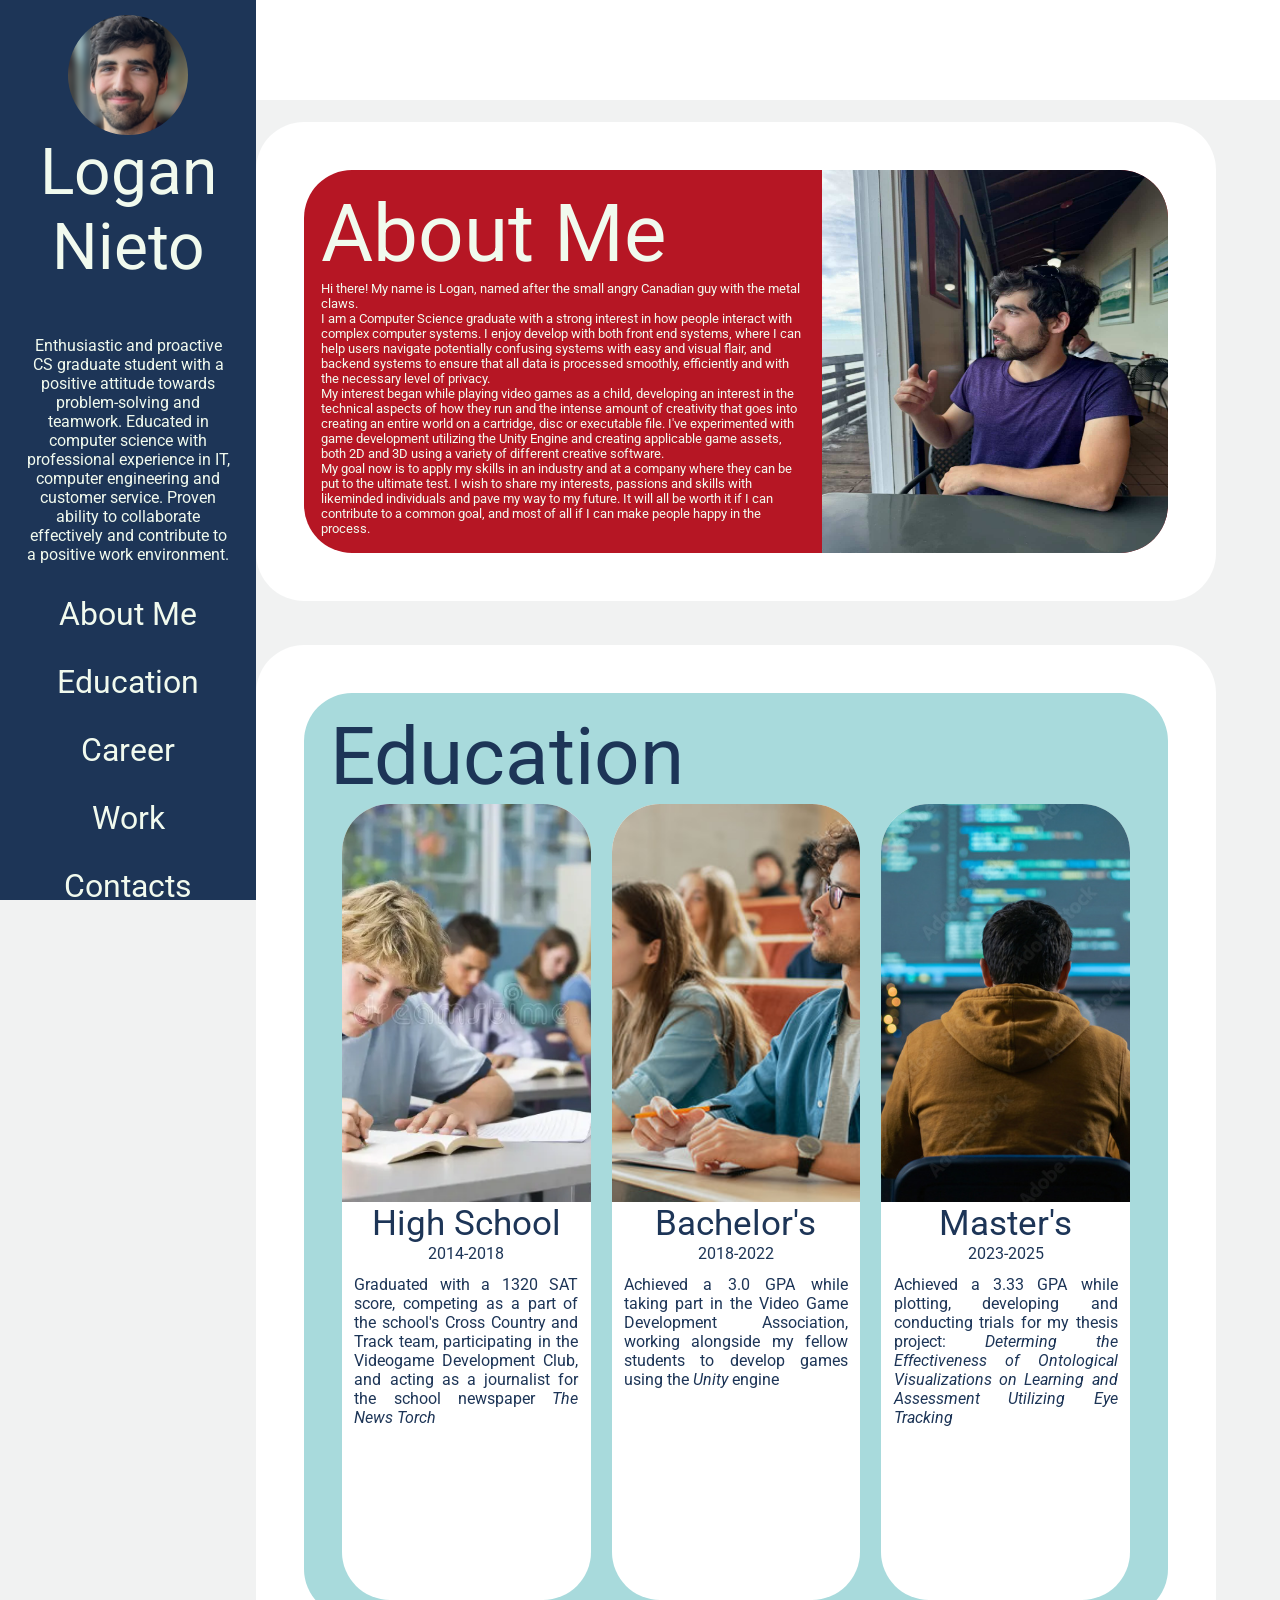
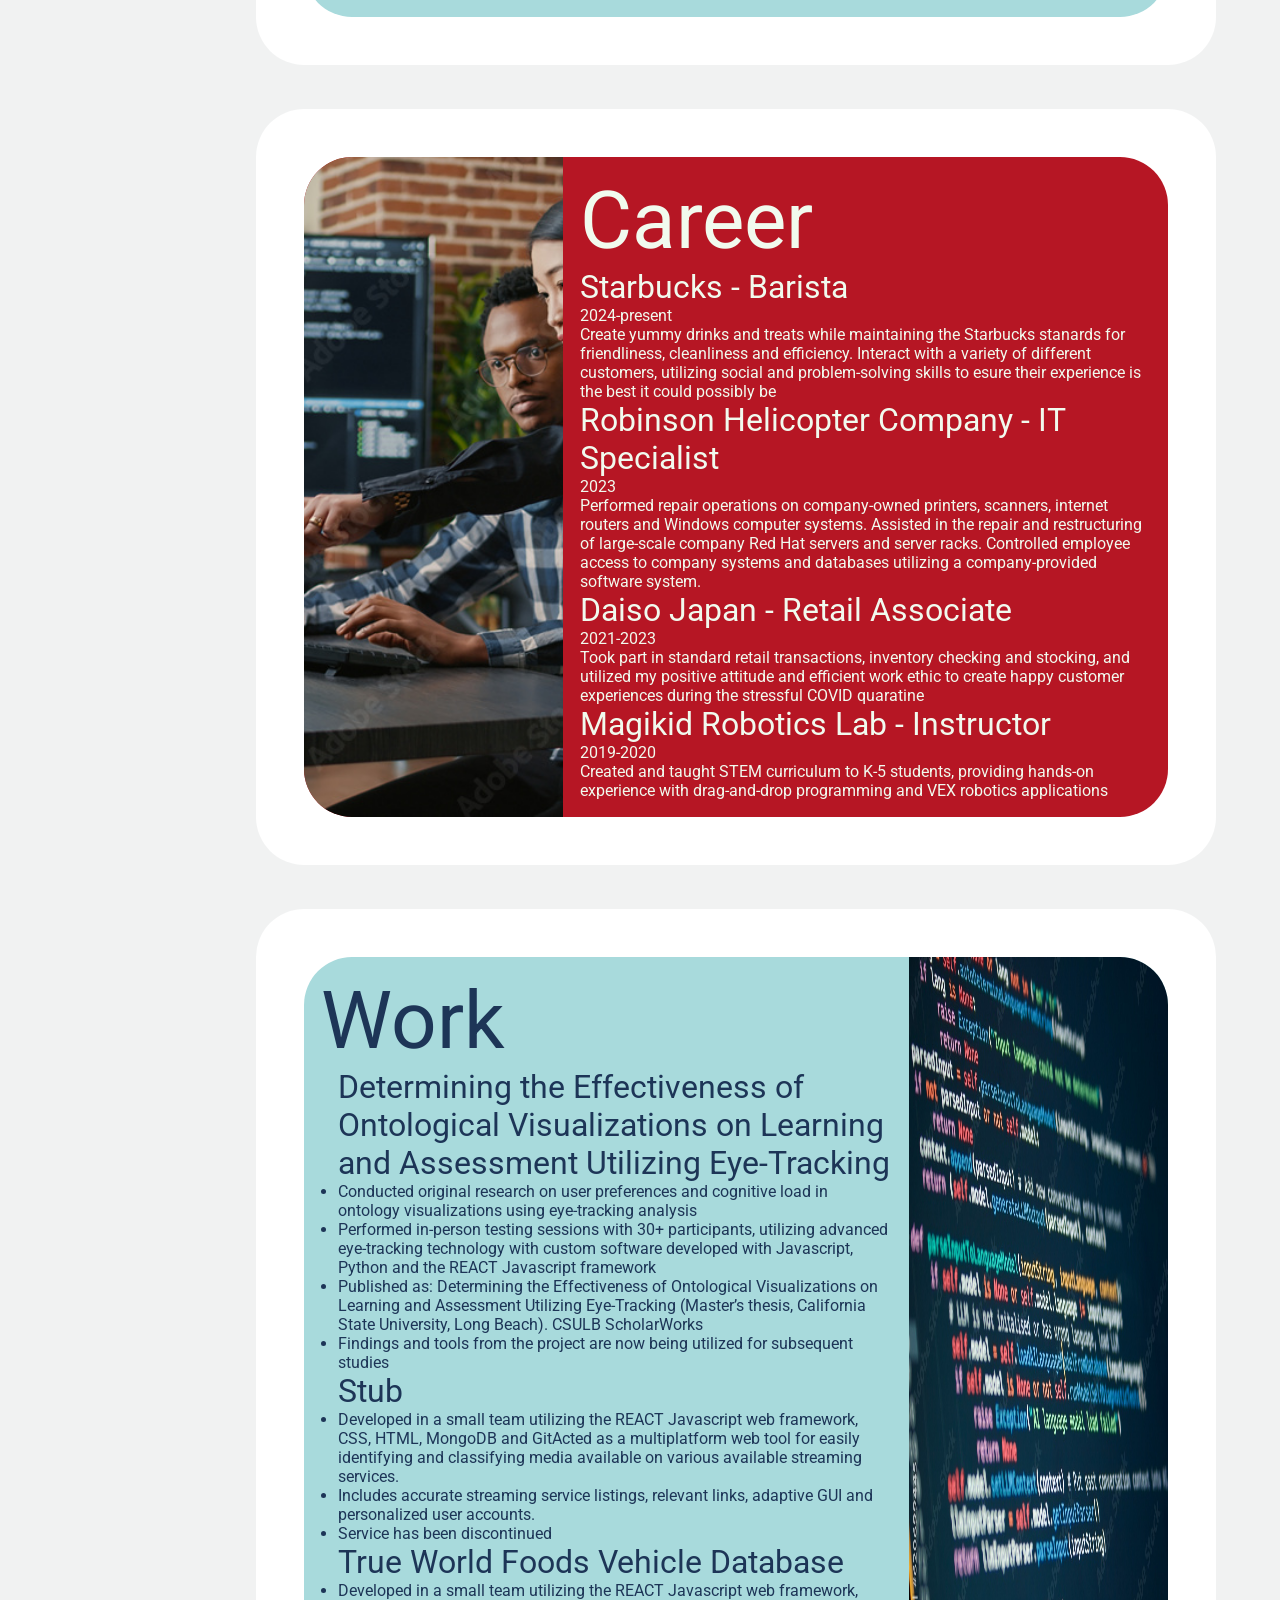
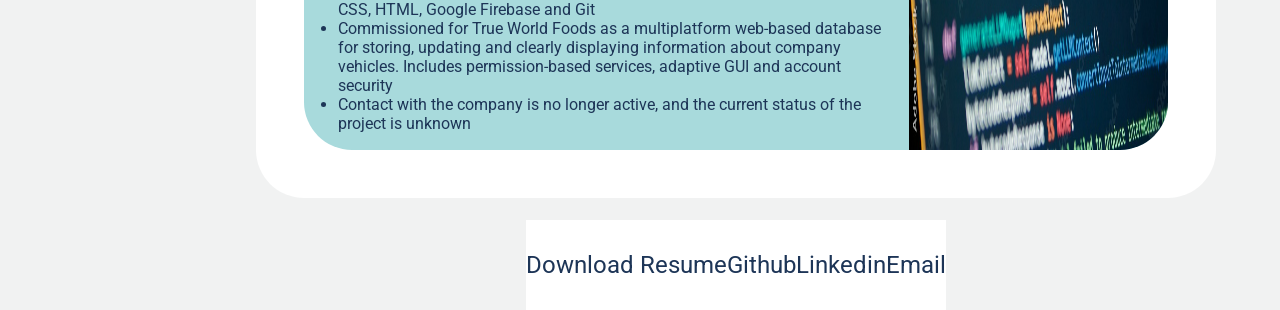
==== index.html @ d5e82a88 "Text Resizing" ====
<head>
    <!--Importing the font-->
    <link rel="preconnect" href="https://fonts.googleapis.com">
    <link rel="preconnect" href="https://fonts.gstatic.com" crossorigin>
    <link href="https://fonts.googleapis.com/css2?family=DynaPuff:wght@400..700&display=swap" rel="stylesheet">
    <link href="https://fonts.googleapis.com/css2?family=Roboto:ital,wght@0,760;1,760&display=swap" rel="stylesheet">
    <link href="https://fonts.googleapis.com/css2?family=Patrick+Hand&display=swap" rel="stylesheet">

    <link rel="stylesheet" href="styling2.css">
</head>



<!--The main body of the project: the entire website space-->
<body class="main_body display_flex_row">

    <!--The navigation bar-->
    <div class="navbar_body">
        <div class="navbar_section_title">
            <img class="navbar_img" src="./media/Headshot2.png">
            <div class="navbar_title">Logan Nieto</div>
        </div>
        <div class="navbar_section_desc">
            <div class="navbar-text-body">Enthusiastic and proactive CS graduate student with a positive attitude towards problem-solving and teamwork. Educated in computer science with professional experience in IT, computer engineering and customer service. Proven ability to collaborate effectively and contribute to a positive work environment. </div>
        </div>
        <div class="navbar_section_navigation" style="gap:10%;">
            <a class="navbar-text-body-button" href="#aboutme">About Me</a>
            <a class="navbar-text-body-button" href="#education">Education</a>
            <a class="navbar-text-body-button" href="#career">Career</a>
            <a class="navbar-text-body-button" href="#work">Work</a>
            <a class="navbar-text-body-button" href="#contacts">Contacts</a>
        </div>
    </div>

    <!--The content block-->
    <div class="content_body">

        <div class="top-bar_body"></div>

        <!--The about me section of the content block-->
        <section id="aboutme" class="about-me_body section-body section display_flex_row" style="--section-height:45;">
            <div class="display_flex_row section_interior" style="border-radius:3rem; overflow:hidden;width:100%;">
                <!--The about me section of the content block-->
                <div class="about-me_text display_flex_column">
                    <!--About me title-->
                    <div class="about-me_text-title section-title">About Me</div>

                    <!--About me text body-->
                    <div class="about-me_text-block section-body-text">Hi there! My name is Logan, named after the small angry Canadian guy with the metal claws.</div>
                    <div class="about-me_text-block section-body-text">I am a Computer Science graduate with a strong interest in how people interact with complex computer systems. I enjoy develop with both front end systems, where I can help users navigate potentially confusing systems with easy and visual flair, and backend systems to ensure that all data is processed smoothly, efficiently and with the necessary level of privacy.</div>
                    <div class="about-me_text-block section-body-text">My interest began while playing video games as a child, developing an interest in the technical aspects of how they run and the intense amount of creativity that goes into creating an entire world on a cartridge, disc or executable file. I've experimented with game development utilizing the Unity Engine and creating applicable game assets, both 2D and 3D using a variety of different creative software.</div>
                    <div class="about-me_text-block section-body-text">My goal now is to apply my skills in an industry and at a company where they can be put to the ultimate test. I wish to share my interests, passions and skills with likeminded individuals and pave my way to my future. It will all be worth it if I can contribute to a common goal, and most of all if I can make people happy in the process.</div>
                    
                    
                </div>
                <!--About me image-->
                <img src="./media/aboutme.jpg" class="about-me_img">
            </div>
        </section>

        <!--The education section of the content block-->
        <section id="education" class="education_body section-body section display_flex_column" style="--section-height:50;">
            <!--Education title-->
            <div class="display_flex_column section_interior2" style="border-radius:3rem;overflow:hidden;flex:1 0 auto;padding:2%;">
                <div class="education_title section-title2">Education</div>
                <div class="education_text display_flex_row">
                    <!--Education text block-->
                    <div class="education_text-block display_flex_column section-body-text2">
                        <img src="./media/highschool.webp" class="education_text-block-img">
                        <div class="education_text-block-title section-body-text2">High School</div>
                        <div class="education_text-block-subtitle section-body-text2">2014-2018</div>
                        <div class="education_text-block-text section-body-text2">Graduated with a 1320 SAT score, competing as a part of the school's Cross Country and Track team, participating in the Videogame Development Club, and acting as a journalist for the school newspaper <i>The News Torch</i></i></div>
                    </div>

                    <!--Education text block-->
                    <div class="education_text-block display_flex_column section-body-text2">
                        <img src="./media/college.jpg" class="education_text-block-img">
                        <div class="education_text-block-title">Bachelor's</div>
                        <div class="education_text-block-subtitle">2018-2022</div>
                        <div class="education_text-block-text">Achieved a 3.0 GPA while taking part in the Video Game Development Association, working alongside my fellow students to develop games using the <i>Unity</i> engine</div>
                    </div>

                    <!--Education text block-->
                    <div class="education_text-block display_flex_column section-body-text2">
                        <img src="./media/masters.jpg" class="education_text-block-img">
                        <div style="text-align:center;">
                            <div class="education_text-block-title">Master's</div>
                            <div class="education_text-block-subtitle">2023-2025</div>
                        </div>
                        <div class="education_text-block-text">Achieved a 3.33 GPA while plotting, developing and conducting trials for my thesis project: <i>Determing the Effectiveness of Ontological Visualizations on Learning and Assessment Utilizing Eye Tracking</i></div>
                    </div>
                </div>
            </div>
        </section>

        <!--The career section of the content block-->
        <section id="career" class="career_body section section-body display_flex_row" style="--section-height:60;">
            <div class="display_flex_row  section_interior" style="width:100%;border-radius:3rem;overflow:hidden;">
                <!--career image-->
                <div class="career_img display_flex_row">
                    <img src="./media/career.jpg">
                </div>
                <div class="career_text display_flex_column">
                    <!--career title-->
                    <div class="career_text-title section-title">Career</div>
                    <!--career text block-->
                    <div class="career_text-block display_flex_column">
                        <!--Career text block-->
                        <div class="section-body-text">
                            <div class="career_text-point-title">Starbucks - Barista</div>
                            <div class="career_text-point">2024-present</div>
                            <div class="career_text-point">Create yummy drinks and treats while maintaining the Starbucks stanards for friendliness, cleanliness and efficiency. Interact with a variety of different customers, utilizing social and problem-solving skills to esure their experience is the best it could possibly be</div>
                        </div>
                        <!--Career text block-->
                        <div class="section-body-text">
                            <div class="career_text-point-title">Robinson Helicopter Company - IT Specialist</div>
                            <div class="career_text-point">2023</div>
                            <div class="career_text-point">Performed repair operations on company-owned printers, scanners, internet routers and Windows computer systems. Assisted in the repair and restructuring of large-scale company Red Hat servers and server racks. Controlled employee access to company systems and databases utilizing a company-provided software system.</div>
                        </div>
                        <!--Career text block-->
                        <div class="section-body-text">
                            <div class="career_text-point-title">Daiso Japan - Retail Associate</div>
                            <div class="career_text-point">2021-2023</div>
                            <div class="career_text-point">Took part in standard retail transactions, inventory checking and stocking, and utilized my positive attitude and efficient work ethic to create happy customer experiences during the stressful COVID quaratine</div>
                        </div>
                        <!--Career text block-->
                        <div class="section-body-text">
                            <div class="career_text-point-title">Magikid Robotics Lab - Instructor</div>
                            <div class="career_text-point">2019-2020</div>
                            <div class="career_text-point">Created and taught STEM curriculum to K-5 students, providing hands-on experience with drag-and-drop programming and VEX robotics applications</div>
                        </div>
                    </div>
                </div>
            </div>
        </section>

        <!--The work section of the content block-->
        <section id="work" class="work_body section section-body display_flex_row" style="--section-height:60;">
            <div class="display_flex_row  section_interior2" style="width:100%;border-radius:3rem;overflow:hidden;">
                <div class="work_text display_flex_column">
                    <!--Career title-->
                    <div class="work_text-title section-title2">Work</div>
                    <!--Career text block-->
                    <div class="work_text-block display_flex_column">
                        <!--Work text block-->
                        <div>
                            <div class="work_text-point-title section-body-text2">Determining the Effectiveness of Ontological Visualizations on Learning and Assessment Utilizing Eye-Tracking</div>
                            <ul class="section-body-text2" style="list-style-type: disc;">
                                <li class="sectionSubDescription">Conducted original research on user preferences and cognitive load in ontology visualizations using eye-tracking analysis</li>
                                <li class="sectionSubDescription">Performed in-person testing sessions with 30+ participants, utilizing advanced eye-tracking technology with custom software developed with Javascript, Python and the REACT Javascript framework </li>
                                <li class="sectionSubDescription">Published as: Determining the Effectiveness of Ontological Visualizations on Learning and Assessment Utilizing Eye-Tracking (Master’s thesis, California State University, Long Beach). CSULB ScholarWorks</li>
                                <li class="sectionSubDescription">Findings and tools from the project are now being utilized for subsequent studies</li>
                            </ul>
                        </div>
                        <!--Work text block-->
                        <div>
                            <div class="work_text-point-title section-body-text2">Stub</div>
                            <ul class="section-body-text2" style="list-style-type: disc;">
                                <li class="sectionSubDescription">Developed in a small team utilizing the REACT Javascript web framework, CSS, HTML, MongoDB and GitActed as a multiplatform web tool for easily identifying and classifying media available on various available streaming services.</li>
                                <li class="sectionSubDescription">Includes accurate streaming service listings, relevant links, adaptive GUI and personalized user accounts.</li>
                                <li class="sectionSubDescription">Service has been discontinued</li>
                            </ul>
                        </div>
                        <!--Work text block-->
                        <div>
                            <div class="work_text-point-title section-body-text2">True World Foods Vehicle Database</div>
                            <ul class="section-body-text2" style="list-style-type: disc;">
                                <li class="work_text-point">Developed in a small team utilizing the REACT Javascript web framework, CSS, HTML, Google Firebase and Git</li>
                                <li class="work_text-point">Commissioned for True World Foods as a multiplatform web-based database for storing, updating and clearly displaying information about company vehicles. Includes permission-based services, adaptive GUI and account security</li>
                                <li class="work_text-point">Contact with the company is no longer active, and the current status of the project is unknown</li>
                            </ul>
                        </div>
                    </div>
                </div>
                <!--Career image-->
                <img class="work_img" src="./media/work.jpg">
            </div>
        </section>

        <section id="contacts" class="contact_body display_flex_row">
            <div class="contact-text display_flex_row">
                <a class="contact-text_link" href="./media/Logan Nieto Resume.pdf" download>Download Resume</a>
            </div>
            <div class="contact-text display_flex_row">
                <a class="contact-text_link" href="https://github.com/IcedTeaGoblin">Github</a>
            </div>
            <div class="contact-text display_flex_row">
                <a class="contact-text_link" href="https://www.linkedin.com/in/logan-nieto-0a122b1b9/">Linkedin</a>
            </div>
            <div class="contact-text display_flex_row">
                <a class="contact-text_link" href="mailto:logannietoca@gmail.com">Email</a>
            </div>
        </section>
    </div>
</body>
---- styling2.css ----
:root {
    /*Color variables*/
    /*--------------------------------------------------------------------------------------------------*/
    --main-background_color:#f1f2f2;        /*Main body background*/

    --top-bar_color:white;                  /*The bar located at the top of the page*/

    --navbar-background_color:#1D3557;      /*The navigation bar background*/
    --navbar-title_color:#F1FAEE;           /*The navigation bar title*/
    --navbar-body_color:#F1FAEE;            /*The navibation bar body text*/

    --section-background_color:white;       /*The background color of each section*/

    --section_color1:#B61624;               /*The foreground color of the 1st and 3rd sections*/
    --section-title_color:#F1FAEE;          /*The title color of the 1st and 3rd sections*/
    --section-body_color:#F1FAEE;           /*The main body text color of the 1st and 3rd sections*/

    --section_color2:#A8DADC;               /*The foreground color of the 2nd and 4th sections*/
    --section-title_color2:#1D3557;         /*The title color of the 2nd and 4th sections*/
    --section-body_color2:#1D3557;          /*The main body text color of the 2nd and 4th sections*/

    --contact-text-color:#1D3557;           /*The text links for the contact section*/
    /*--------------------------------------------------------------------------------------------------*/

    /*--------------------------------------------------------------------------------------------------*/
    /*Size variables*/
    --section_w-min:300px;
    --section_w-pref:50vw;
    --section_w-max:1250px;
    /*--------------------------------------------------------------------------------------------------*/
}

html {
  scroll-behavior: smooth;                    /*Makes the navigation between sections a smooth scroll*/     
}

a {
  text-decoration: none;
  color: inherit;
}

* {
  box-sizing: border-box;
  margin: 0;
  padding: 0;
}

.roboto {
  font-family: "Roboto", sans-serif;
  font-optical-sizing: auto;
  font-weight: 760;
  font-style: normal;
  font-variation-settings:
    "wdth" 100;
}

.patrick-hand-regular {
  font-family: "Patrick Hand", cursive;
  font-weight: 400;
  font-style: normal;
}


.display_flex_row {
    display:flex;
    flex-direction:row;
}

.display_flex_column {
    display:flex;
    flex-direction:column;
}

.text-body {
    font-size:1.1em;
}

/*The content sections of the main portion of the webpage*/
/*----------------------------------------*/
.section {
    --section-height: 33.33;

    flex:0 0 auto;
    min-height:calc(var(--section-height) * 1vh);

    /*width:clamp(var(--section_w-min), var(--section_w-pref), var(--section_w-max));*/
    width:1000px;
    max-width:75vw;
    flex-shrink:0;

}

.section-body {

    margin:2%;
    border-radius:3rem;
    padding:min(3rem, 8%);

    background-color:var(--section-background_color);
    /*filter: drop-shadow(5px 5px 10px rgba(0, 0, 0, 0.25));*/
}

.section_interior { 
    background-color:var(--section_color1);
}

.section_interior2 { 
    background-color:var(--section_color2);
}

.section-title {
    font-size:5em;
    color:var(--section-title_color);
    font-family:"roboto";
}

.section-title2 {
    font-size:5em;
    color:var(--section-title_color2);
    font-family:"roboto";
}

.section-body-text {
    color:var(--section-body_color);
    font-family:"roboto";
}

.section-body-text2 {
    color:var(--section-body_color2);
    font-family:"roboto";
}
/*----------------------------------------*/

/*The body for the main content*/
.content_body {
    display: flex;
    flex-direction:column;

    flex:1 0 auto;
    align-items:center;

    margin-left:15vw;
}

/*top bar*/
/*----------------------------------------*/
.top-bar_body {
    display:flex;

    width:100%;
    min-height:100px;
    background-color:var(--top-bar_color);
}
/*----------------------------------------*/

/*The main body for the entire web page*/
/*----------------------------------------*/
.main_body {
    display:flex;
    flex-direction:row;

    min-height:100vh; /*At minimum, it is as tall as the entire webpage*/
    width:100%;

    background-color:var(--main-background_color);
}

@media (max-width:1024px)
{
    .main_body {
        display:flex;
        flex-direction:column;
    }
    .content_body {
        flex:1 0 auto;
        align-items:center;

        margin-top:10vh;
        margin-left:0%;
}
}
/*----------------------------------------*/

/*Navigation Bar Elements*/
/*----------------------------------------*/
/*The body for the navigation bar*/
.navbar_body {
    display:flex;
    position:fixed;
    background-color:var(--navbar-background_color);
}

.navbar_section_title {
    display:flex;
    justify-content:center;
    align-items:center;
}

.navbar_section_desc {
    display:flex;
    justify-content:center;
    align-items:center;
}

.navbar_section_navigation {
    display:flex;
    justify-content:center;
    align-items:center;
}

.navbar_title {
    color:var(--navbar-title_color);
    font-family:"roboto";
}

.navbar-text-body {
    color:var(--navbar-body_color);
    font-family:"roboto";
}

/*Mobile display*/
@media (max-width:1024px)
{
    .navbar_body {
        flex-direction:row;

        height:10vh;
        max-height:10%;
        width:100vw;
        min-width:680px;

        padding:5%;

        position:fixed;
    }

    .navbar_section_title {
        flex-direction:row;
        width:clamp(20%, 30%, 30%);
    }

    .navbar_section_desc {
        display:None;
    }

    .navbar_section_navigation {
        flex-direction:row;
        flex: 1;
    }

    .navbar_title {
        font-size:3em;
        text-align:center;
    }

    .navbar-text-body {
        text-align:center;
        font-size:1.0em;
    }

    .navbar-text-body-button {
        text-align:center;
        font-size:1em;
        color:var(--navbar-body_color);

        transition: transform 250ms ease;
        transform: scale(1.0);
        font-family:"roboto";
    }

    .navbar-text-body-button:hover {
        transform: scale(1.2);
    }

    .navbar_img {
        display:none;
    }
}

/*Desktop display*/
@media (min-width:1025px)
{
    .navbar_body {
        flex-direction:column;

        width:clamp(350px, 350px, 10vw);
        max-width:20vw;
        height:100vh;

        position:fixed;
    }

    .navbar_section_title {
        flex-direction:column;

        justify-content:center;
        align-items:center;
        padding-left:10%;
        padding-right:10%;

        min-height:33.33%;
        max-height:40%;
        width:100%;
    }

    .navbar_section_desc {
        flex-direction:column;

        justify-content:center;
        align-items:center;
        padding-left:10%;
        padding-right:10%;

        min-height:33.33%;
        max-height:40%;
        width:100%;
    }

    .navbar_section_navigation {
        flex-direction:column;

        justify-content:center;
        align-items:center;
        padding-left:10%;
        padding-right:10%;

        min-height:33.33%;
        max-height:40%;
        width:100%;
    }

    .navbar_title {
        font-size:4em;
        text-align:center;
    }

    .navbar-text-body {
        text-align:center;
        font-size:1.0em;
    }

    .navbar-text-body-button {
        text-align:center;
        font-size:2em;
        color:var(--navbar-body_color);

        transition: transform 250ms ease;
        transform: scale(1.0);
        font-family:"roboto";
    }

    .navbar-text-body-button:hover {
        transform: scale(1.2);
    }

    .navbar_img {
        height:40%;
        aspect-ratio:1/1;
        border-radius:50%;
    }
}
/*----------------------------------------*/

/*about-me elements*/
/*----------------------------------------*/
.about-me_body {
    justify-content:center;
}

.about-me_text {
    width:60%;
    gap:5%;
    padding:2%;
}

.about-me_text-title {

}

.about-me_text-block {
    flex: 1 0 auto;
    font-size:0.8em;
}

.about-me_img {
    width:40%;
    aspect-ratio:1/1;
    overflow:hidden;
}
/*----------------------------------------*/

/*education elements*/
/*----------------------------------------*/
.education_body {

}

.education_title {
    padding-left:1%;
}

.education_text {
    flex:1 0 auto;

    justify-content: space-evenly;
}

.education_text-block {
    width:30%;
    align-items:center;
    overflow:hidden;
    border-radius:3rem;
    background-color:white;

    justify-content:space-between;
}

.education_text-block-title {
    align-content:center;
    text-align:center;
    font-size:2.2em;
}
.education_text-block-subtitle {
    font-size:1.0em;
}

.education_text-block-img {
    height:50%;
    align-content:center;
    align-items:center;
}

.education_text-block-text {
    flex:1 0 auto;
    font-size:1.0em;
    text-align:justify;
    padding:5%;
}
/*----------------------------------------*/

/*career elements*/
/*----------------------------------------*/
.career_body {

}

.career_img {
    width:30%;
    justify-content:center;
    overflow:hidden;
}

.career_text {
    width:70%;
    padding:2%;
}

.career_text-title {

}

.career_text-block {
    flex:1 0 auto;
    gap:5%;
}

.career_text-block-img {
    width:20%;
    height:20%;
    float:right;
}

.career_text-point-title {
    font-size:2em;
}

.career-text_point {

}
/*----------------------------------------*/

/*work elements*/
/*----------------------------------------*/
.work_body {

}

.work_text {
    width:70%;
    padding:2%;
}

.work_text-title {

}

.work_text-block {
    flex:1 0 auto;
    padding-left:3%;
    gap:5%;
}

.work_img {
    width:30%;
    max-height:100%;
}

.work_text-block-img {
    width:20%;
    height:20%;
    float:left;
}

.work_text-point-title {
    font-size:2em;
}

.work_text-point {

}
/*----------------------------------------*/

/*contact elements*/
/*----------------------------------------*/
.contact_body {
    min-height: 10vh;
    background-color: var(--top-bar_color);
}

.contact-text {
    flex:1 0 auto;

    justify-content:center;
    align-items:center;
}

.contact-text_link {
    color:var(--contact-text-color);
    font-family:"roboto";
    font-size:1.5em;

    transition: transform 250ms ease;
    transform: scale(1.0);
}

.contact-text_link:hover {
     transform: scale(1.2);
}


.contact_text-img {
    height:80%;
    width:20%
}
/*----------------------------------------*/
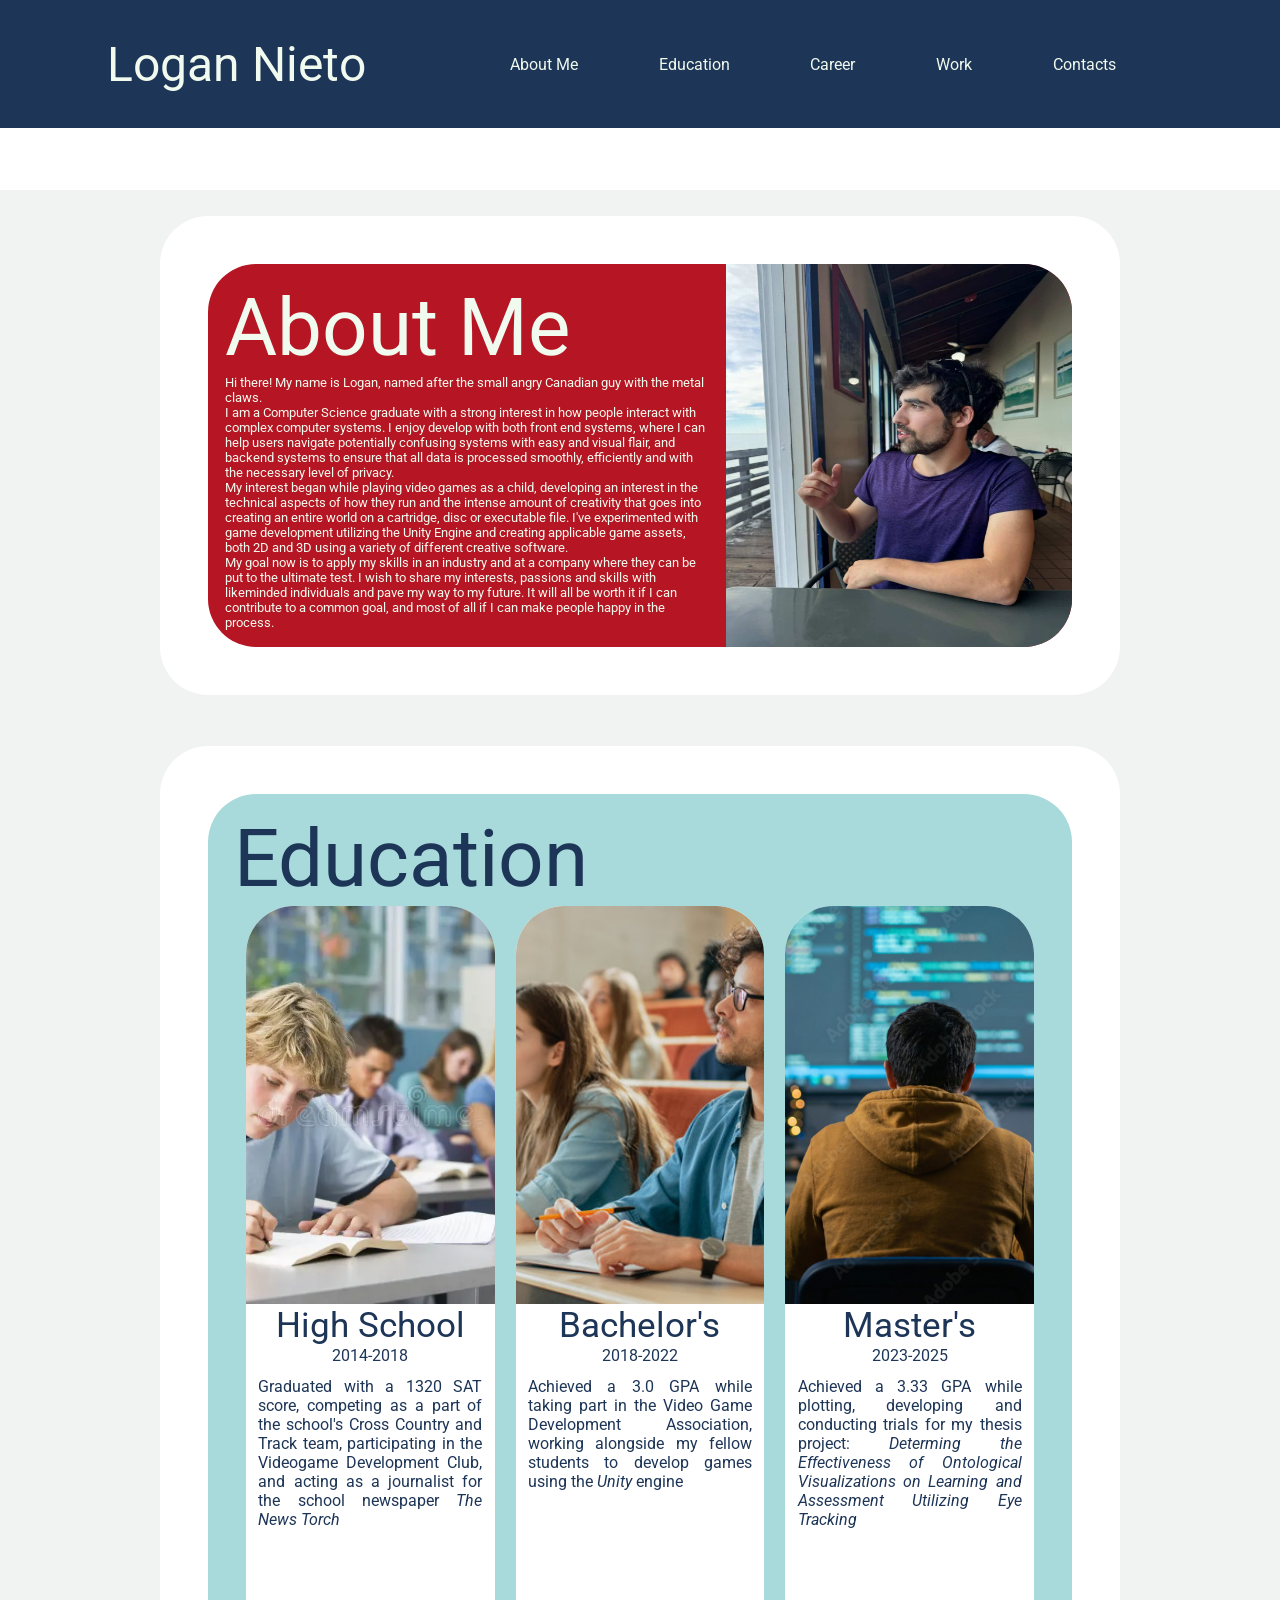
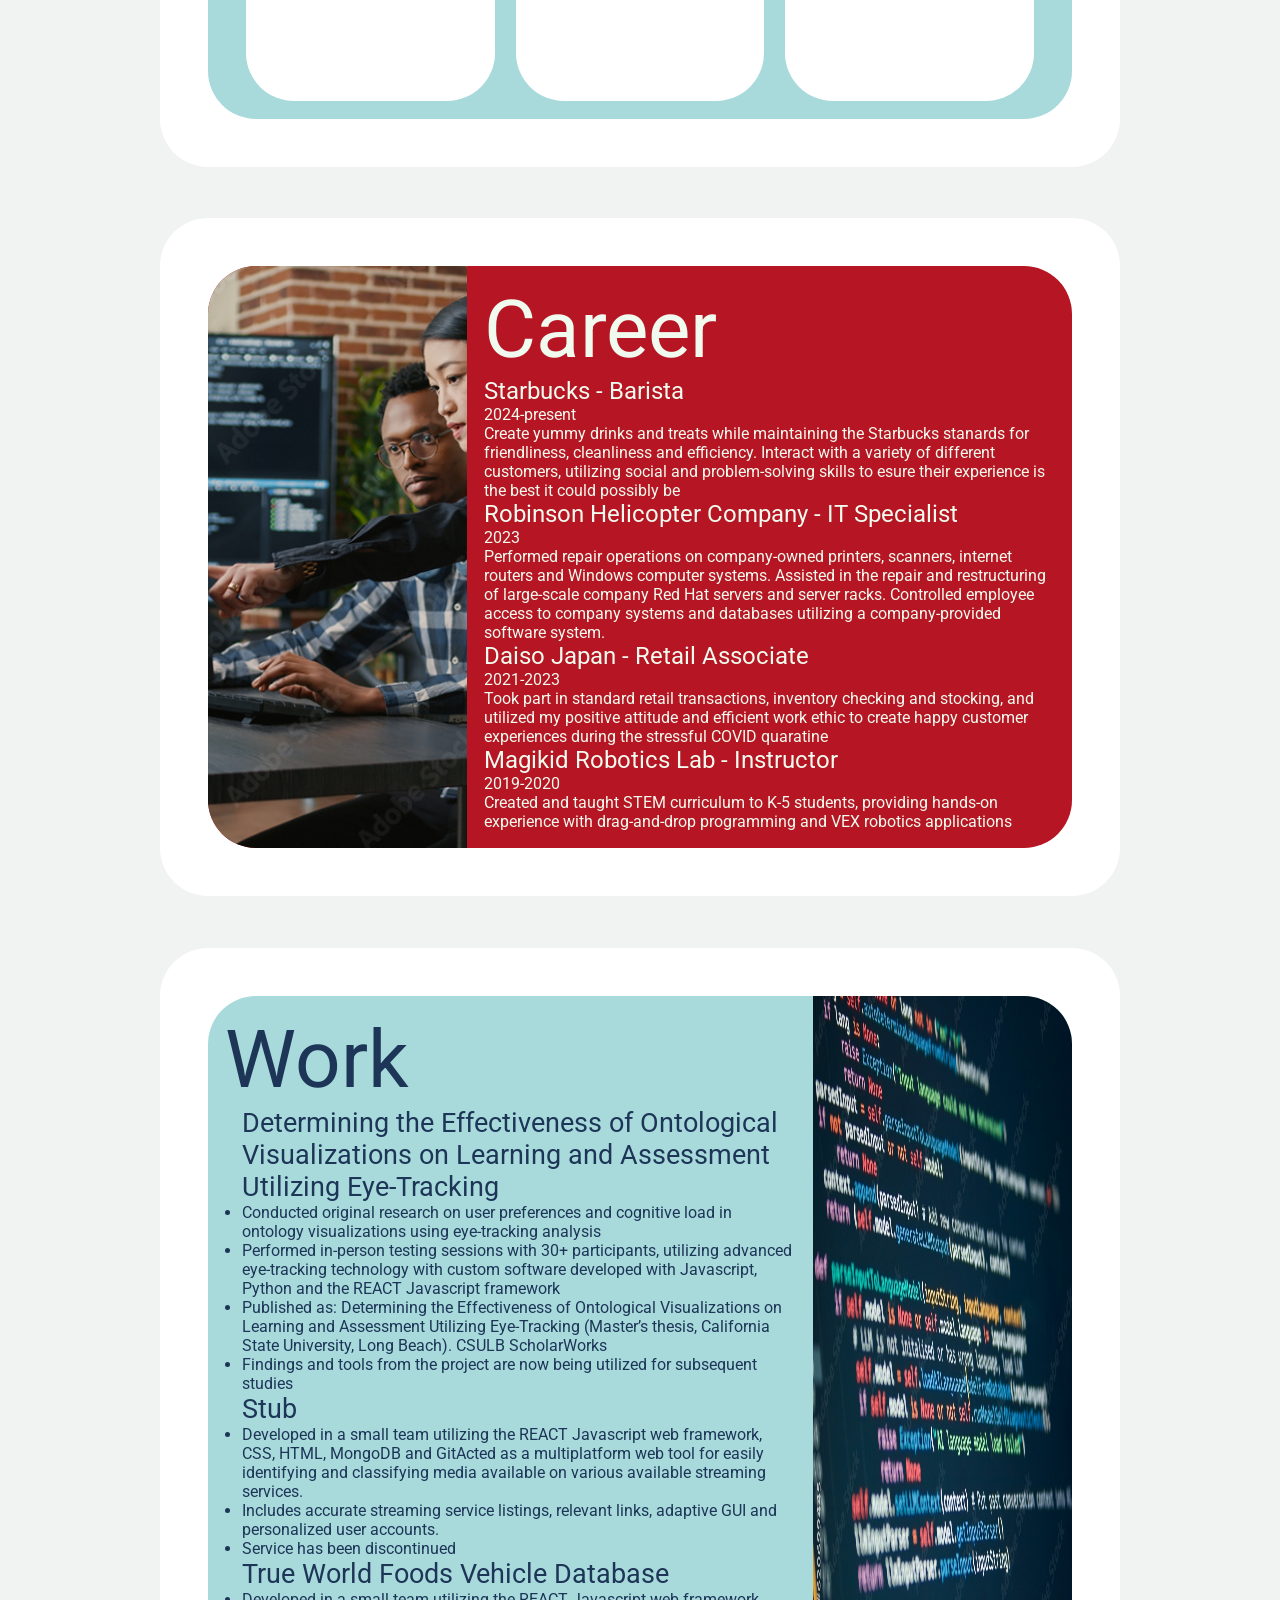
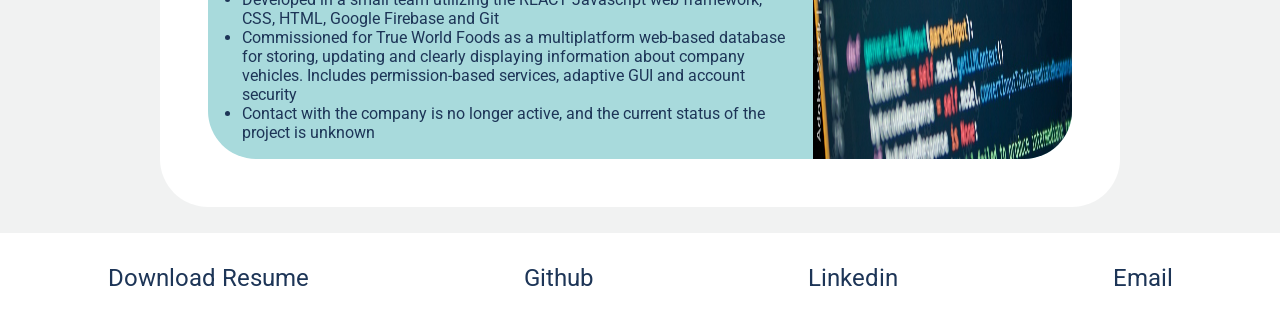
==== commit 093b3627: "Responsive Design P3" ====
--- a/index.html
+++ b/index.html
@@ -135,7 +135,7 @@
         </section>
 
         <!--The work section of the content block-->
-        <section id="work" class="work_body section section-body display_flex_row" style="--section-height:60;">
+        <section id="work" class="work_body section section-body display_flex_row" style="--section-height:70;">
             <div class="display_flex_row  section_interior2" style="width:100%;border-radius:3rem;overflow:hidden;">
                 <div class="work_text display_flex_column">
                     <!--Career title-->
--- a/styling2.css
+++ b/styling2.css
@@ -139,7 +139,7 @@
     flex:1 0 auto;
     align-items:center;
 
-    margin-left:15vw;
+    margin-left:350px;
 }
 
 /*top bar*/
@@ -165,7 +165,7 @@
     background-color:var(--main-background_color);
 }
 
-@media (max-width:1024px)
+@media (max-width:1400px)
 {
     .main_body {
         display:flex;
@@ -175,6 +175,7 @@
         flex:1 0 auto;
         align-items:center;
 
+        width:calc(100vw-350px);
         margin-top:10vh;
         margin-left:0%;
 }
@@ -219,7 +220,7 @@
 }
 
 /*Mobile display*/
-@media (max-width:1024px)
+@media (max-width:1400px)
 {
     .navbar_body {
         flex-direction:row;
@@ -278,13 +279,13 @@
 }
 
 /*Desktop display*/
-@media (min-width:1025px)
+@media (min-width:1401px)
 {
     .navbar_body {
+        flex:0 0 auto;
         flex-direction:column;
 
-        width:clamp(350px, 350px, 10vw);
-        max-width:20vw;
+        width:350px;
         height:100vh;
 
         position:fixed;
@@ -471,7 +472,7 @@
 }
 
 .career_text-point-title {
-    font-size:2em;
+    font-size:1.5em;
 }
 
 .career-text_point {
@@ -512,7 +513,7 @@
 }
 
 .work_text-point-title {
-    font-size:2em;
+    font-size:1.7em;
 }
 
 .work_text-point {
@@ -525,6 +526,7 @@
 .contact_body {
     min-height: 10vh;
     background-color: var(--top-bar_color);
+    width:100%;
 }
 
 .contact-text {
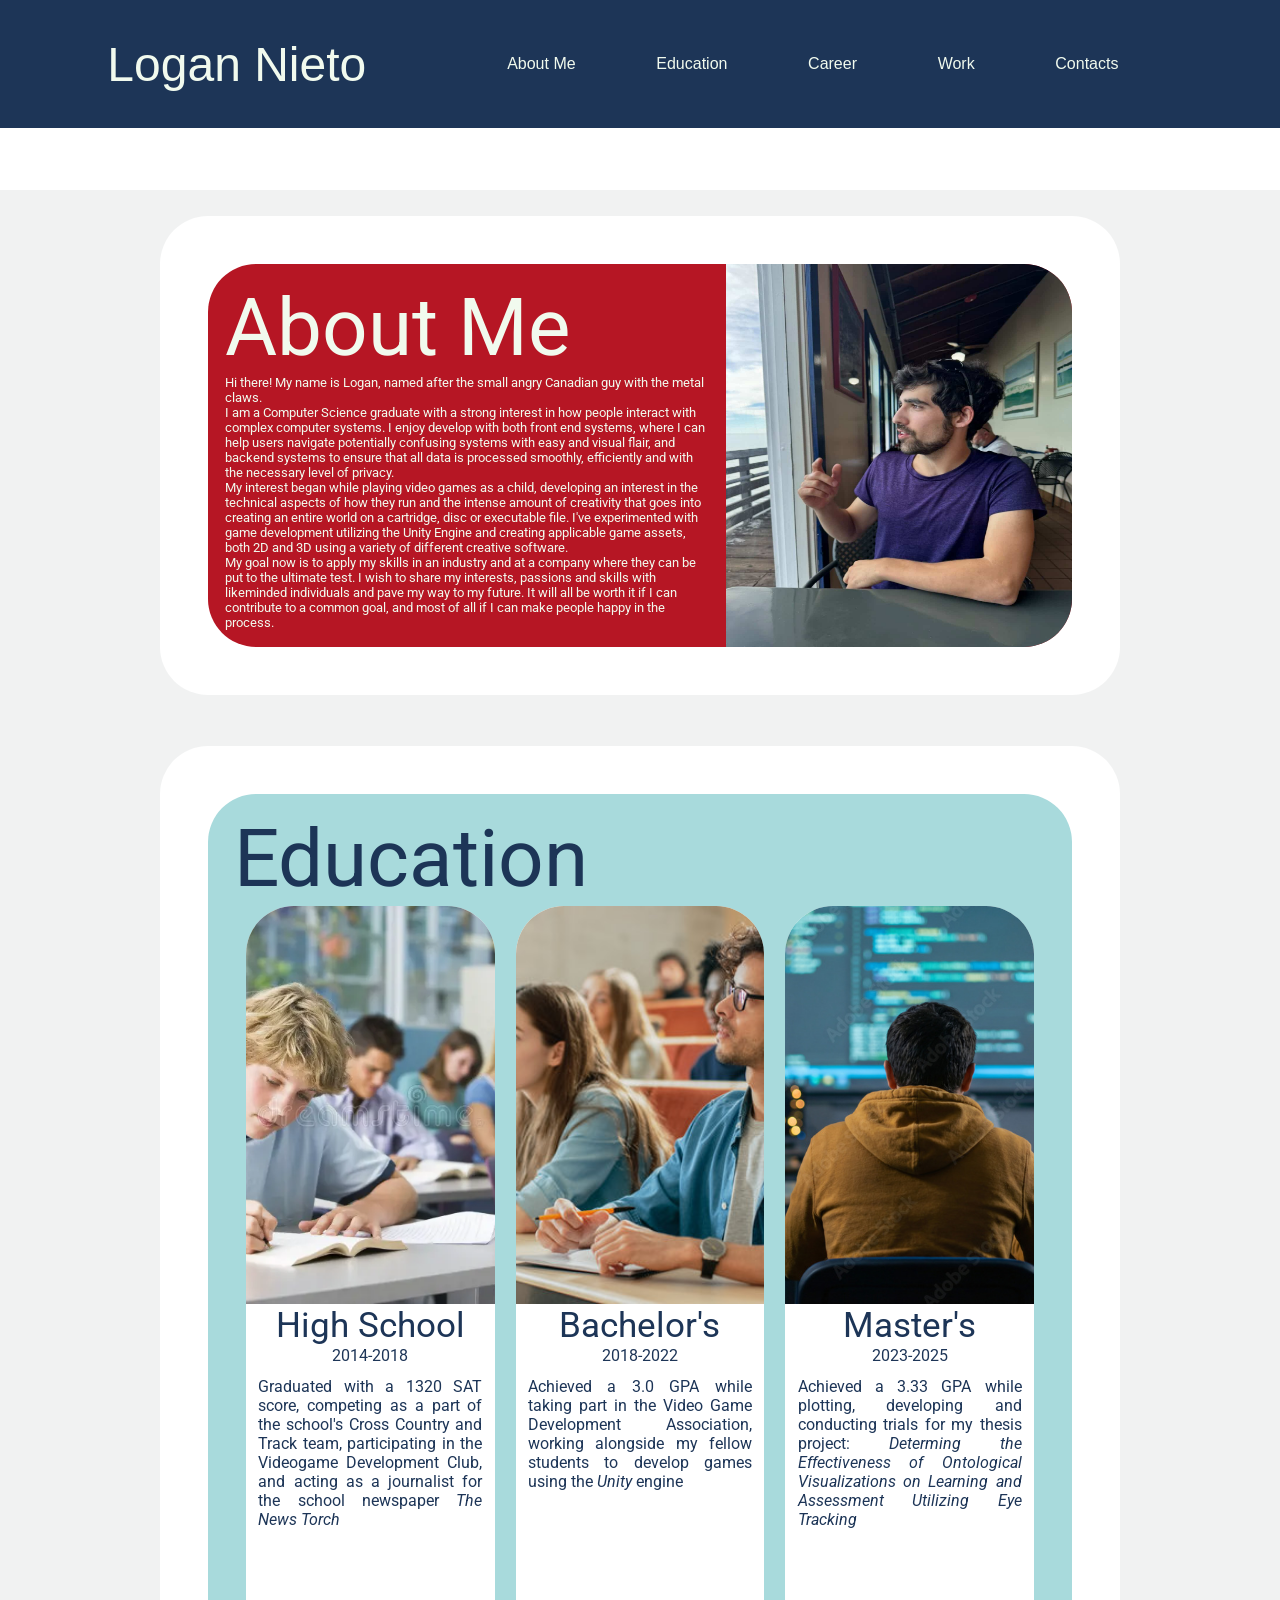
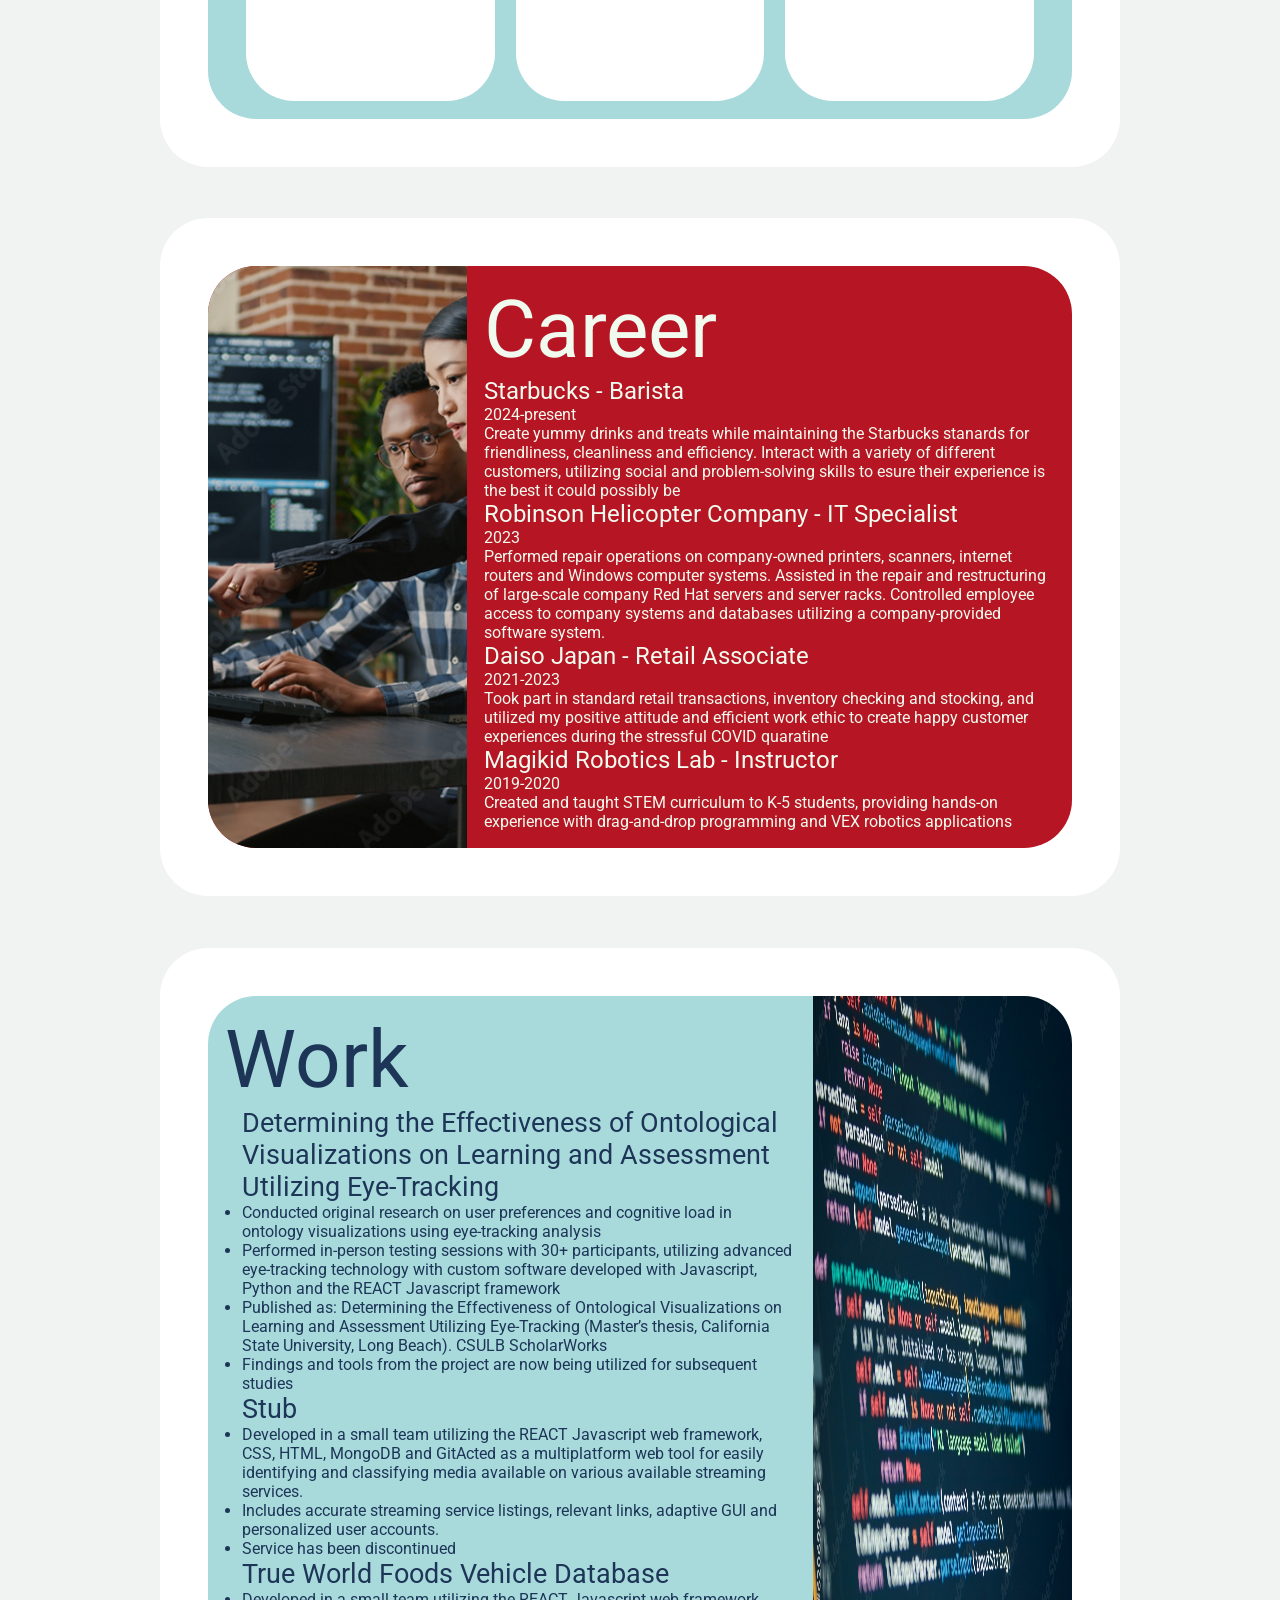
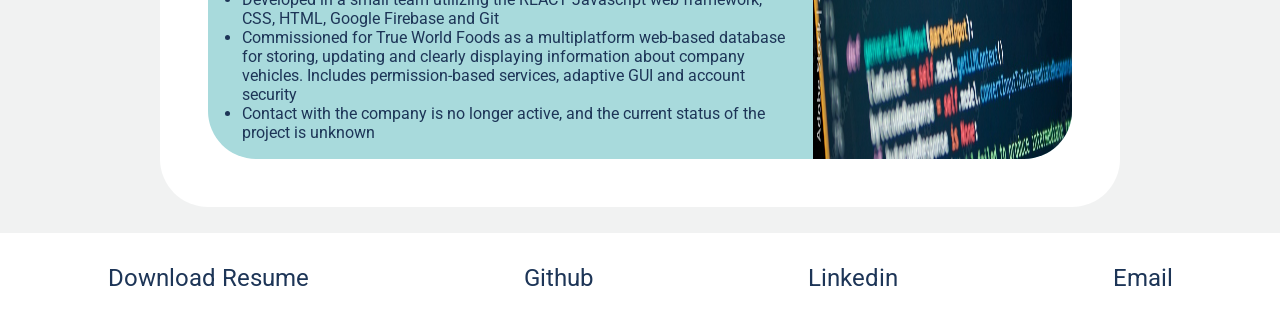
==== commit 1f1ac6ce: "Font testing" ====
--- a/index.html
+++ b/index.html
@@ -38,7 +38,7 @@
         <div class="top-bar_body"></div>
 
         <!--The about me section of the content block-->
-        <section id="aboutme" class="about-me_body section-body section display_flex_row" style="--section-height:45;">
+        <section id="aboutme" class="about-me_body section-body section display_flex_row" style="--section-height:50;">
             <div class="display_flex_row section_interior" style="border-radius:3rem; overflow:hidden;width:100%;">
                 <!--The about me section of the content block-->
                 <div class="about-me_text display_flex_column">
--- a/styling2.css
+++ b/styling2.css
@@ -211,12 +211,12 @@
 
 .navbar_title {
     color:var(--navbar-title_color);
-    font-family:"roboto";
+    font-family: Arial, Helvetica, sans-serif;
 }
 
 .navbar-text-body {
     color:var(--navbar-body_color);
-    font-family:"roboto";
+    font-family: Arial, Helvetica, sans-serif;
 }
 
 /*Mobile display*/
@@ -266,7 +266,7 @@
 
         transition: transform 250ms ease;
         transform: scale(1.0);
-        font-family:"roboto";
+        font-family: Arial, Helvetica, sans-serif;
     }
 
     .navbar-text-body-button:hover {
@@ -336,8 +336,8 @@
     }
 
     .navbar-text-body {
-        text-align:center;
-        font-size:1.0em;
+        text-align:justify;
+        font-size:1.2em;
     }
 
     .navbar-text-body-button {
@@ -347,7 +347,7 @@
 
         transition: transform 250ms ease;
         transform: scale(1.0);
-        font-family:"roboto";
+        font-family: Arial, Helvetica, sans-serif;
     }
 
     .navbar-text-body-button:hover {
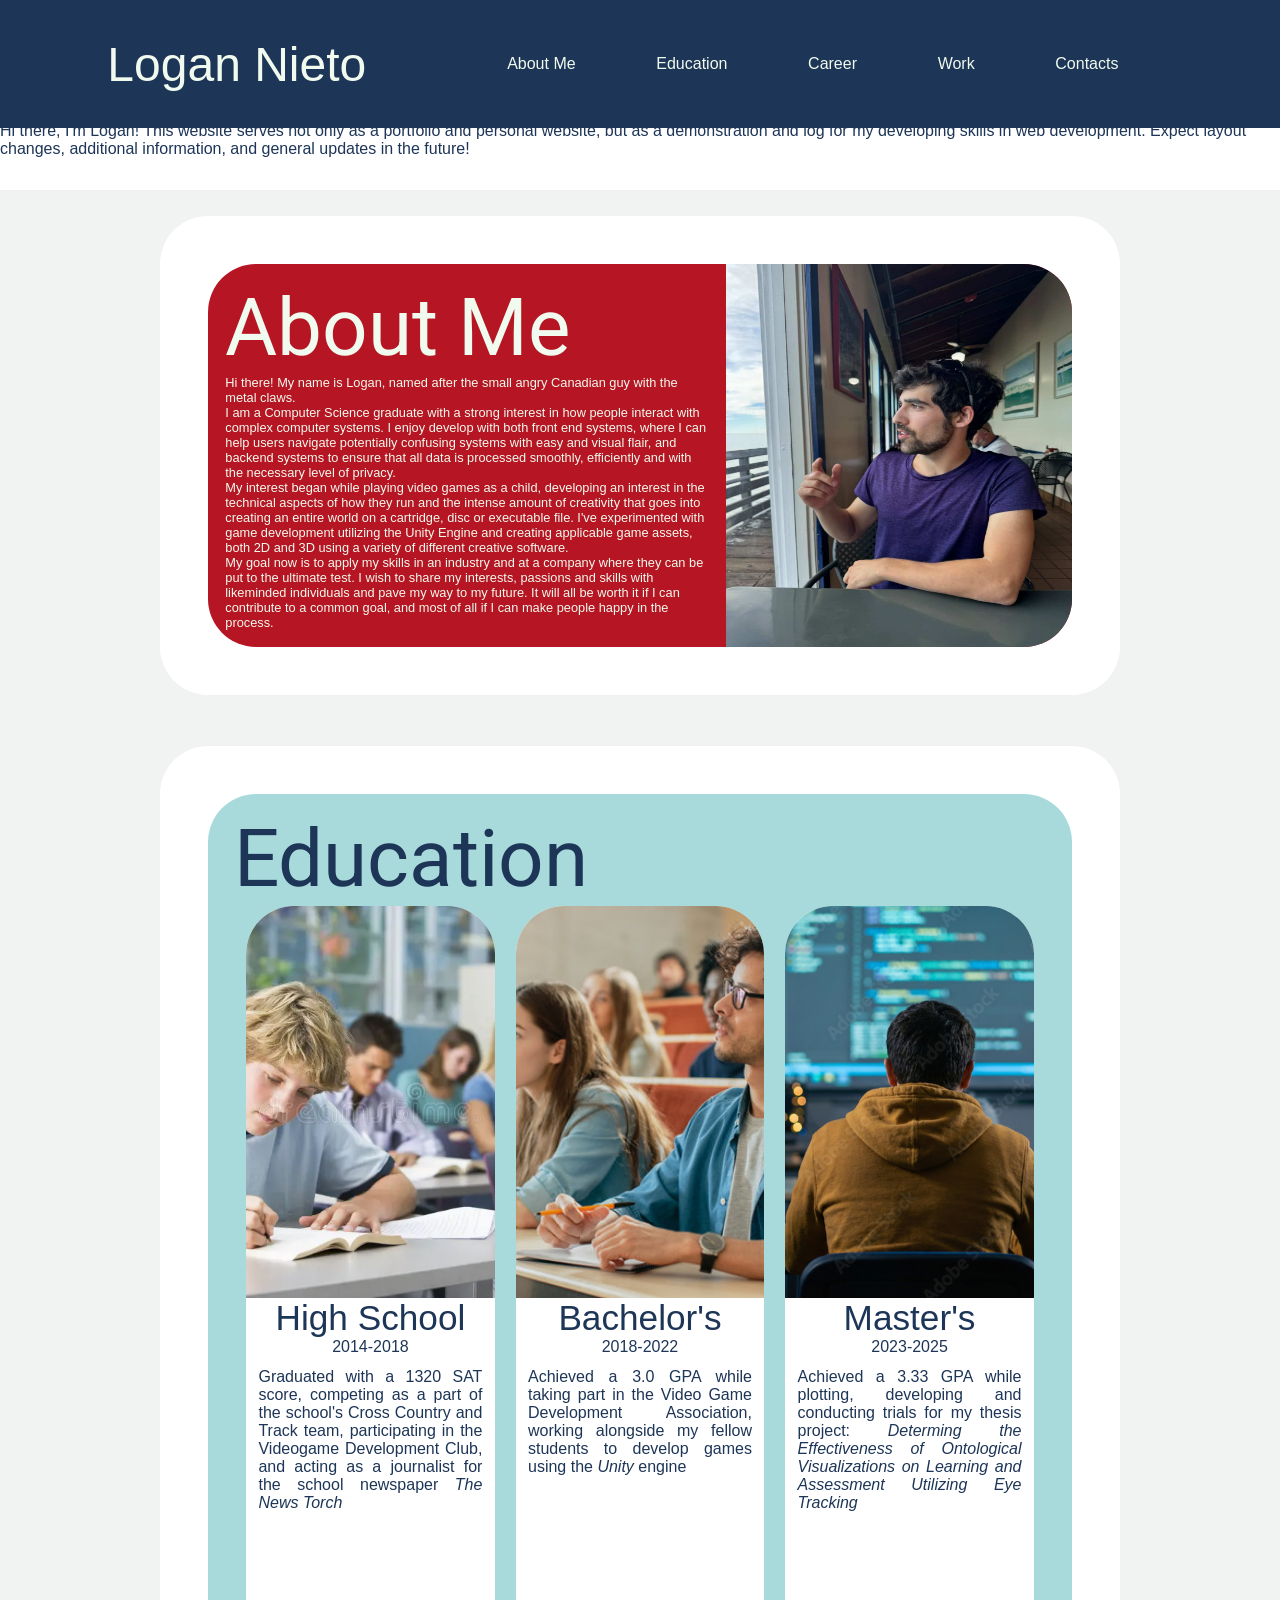
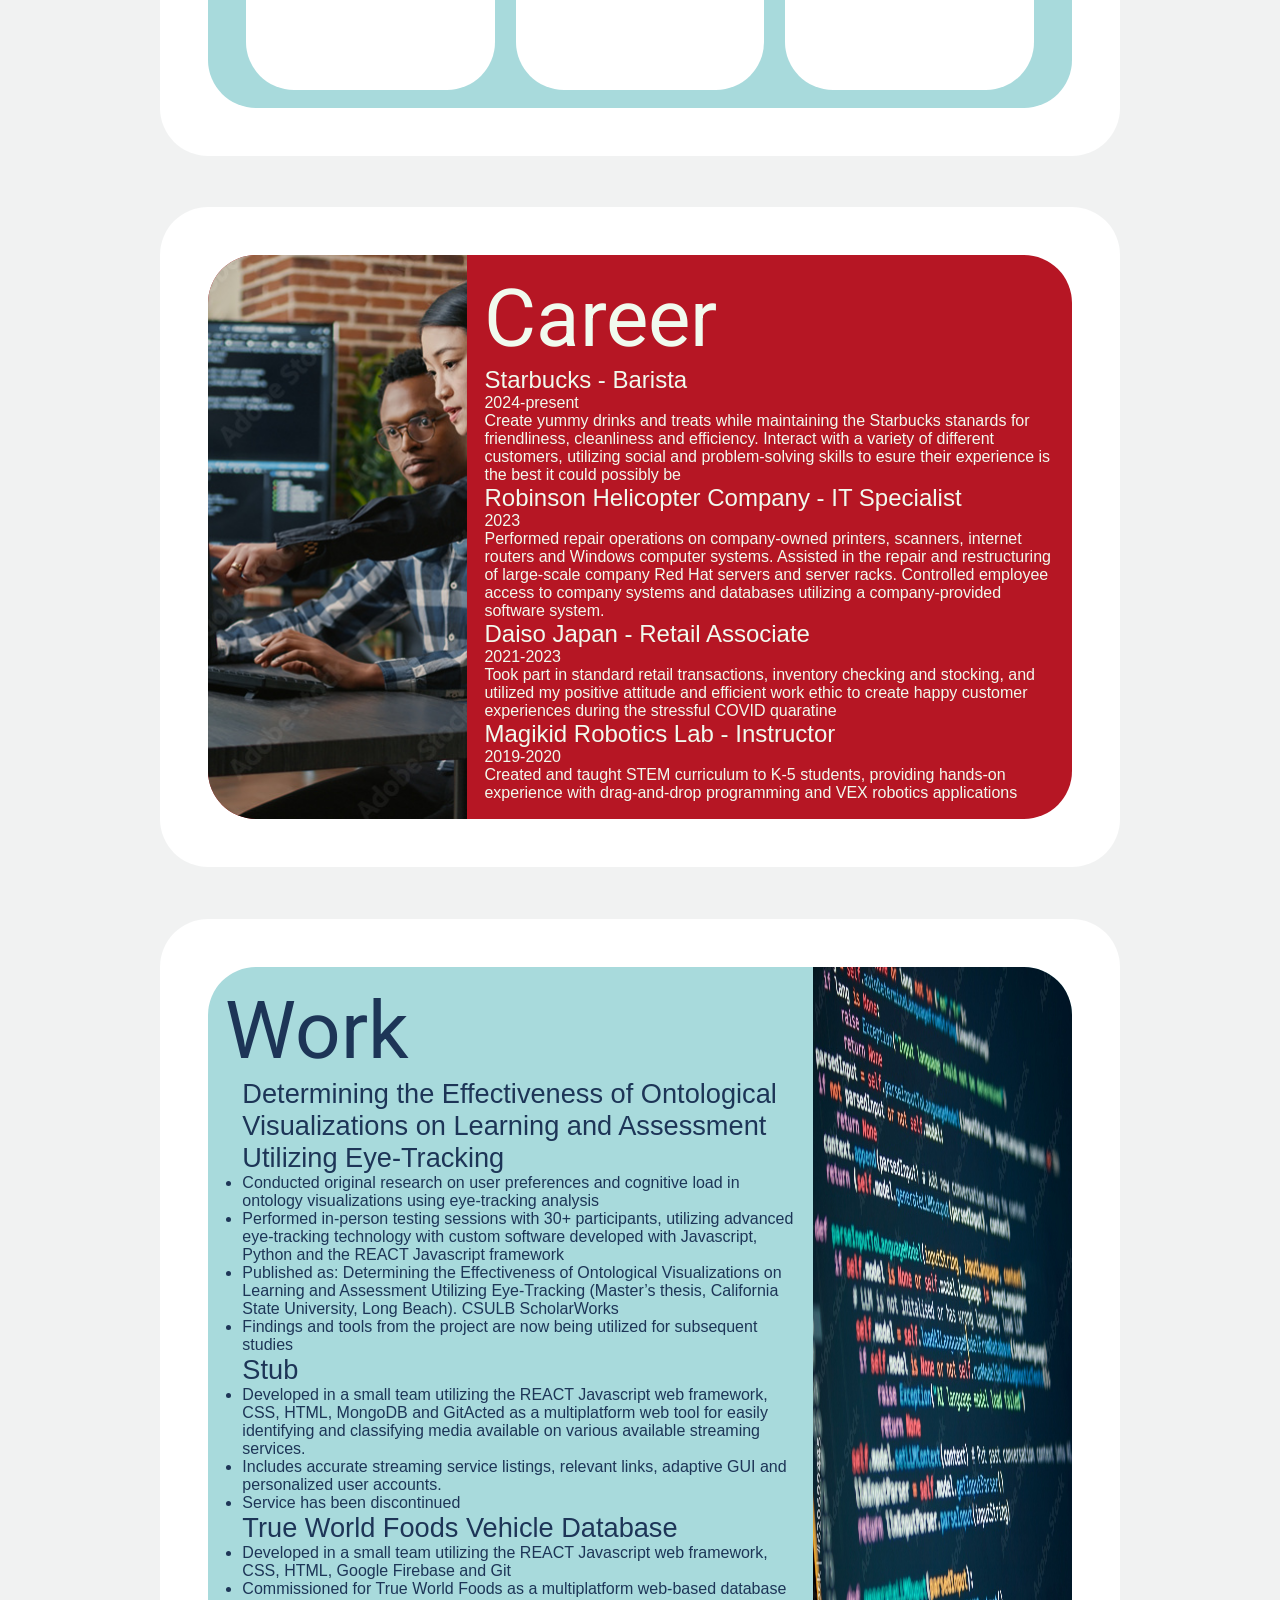
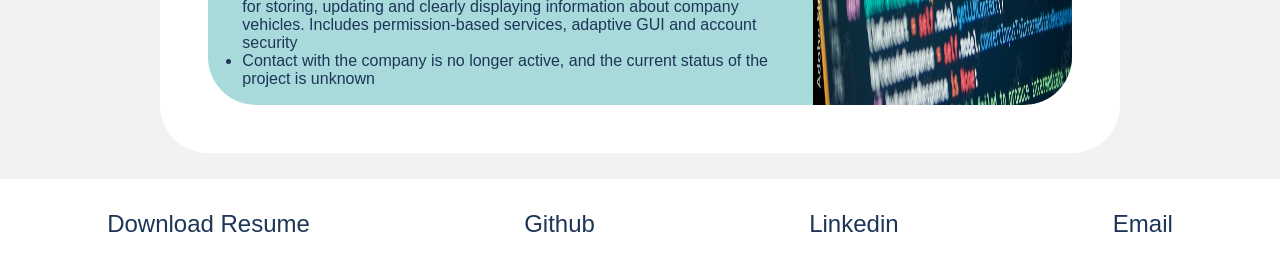
==== commit 67fa35a1: "Font changes + disclaimer/introduction" ====
--- a/index.html
+++ b/index.html
@@ -35,7 +35,7 @@
     <!--The content block-->
     <div class="content_body">
 
-        <div class="top-bar_body"></div>
+        <div class="top-bar_body">Hi there, I'm Logan! This website serves not only as a portfolio and personal website, but as a demonstration and log for my developing skills in web development. Expect layout changes, additional information, and general updates in the future!</div>
 
         <!--The about me section of the content block-->
         <section id="aboutme" class="about-me_body section-body section display_flex_row" style="--section-height:50;">
--- a/styling2.css
+++ b/styling2.css
@@ -122,12 +122,12 @@
 
 .section-body-text {
     color:var(--section-body_color);
-    font-family:"roboto";
+    font-family:Arial, Helvetica, sans-serif;
 }
 
 .section-body-text2 {
     color:var(--section-body_color2);
-    font-family:"roboto";
+    font-family:Arial, Helvetica, sans-serif;
 }
 /*----------------------------------------*/
 
@@ -146,6 +146,11 @@
 /*----------------------------------------*/
 .top-bar_body {
     display:flex;
+    align-items:center;
+    justify-content:center;
+
+    color:#1D3557;
+    font-family:Arial, Helvetica, sans-serif;
 
     width:100%;
     min-height:100px;
@@ -538,7 +543,7 @@
 
 .contact-text_link {
     color:var(--contact-text-color);
-    font-family:"roboto";
+    font-family:Arial, Helvetica, sans-serif;
     font-size:1.5em;
 
     transition: transform 250ms ease;
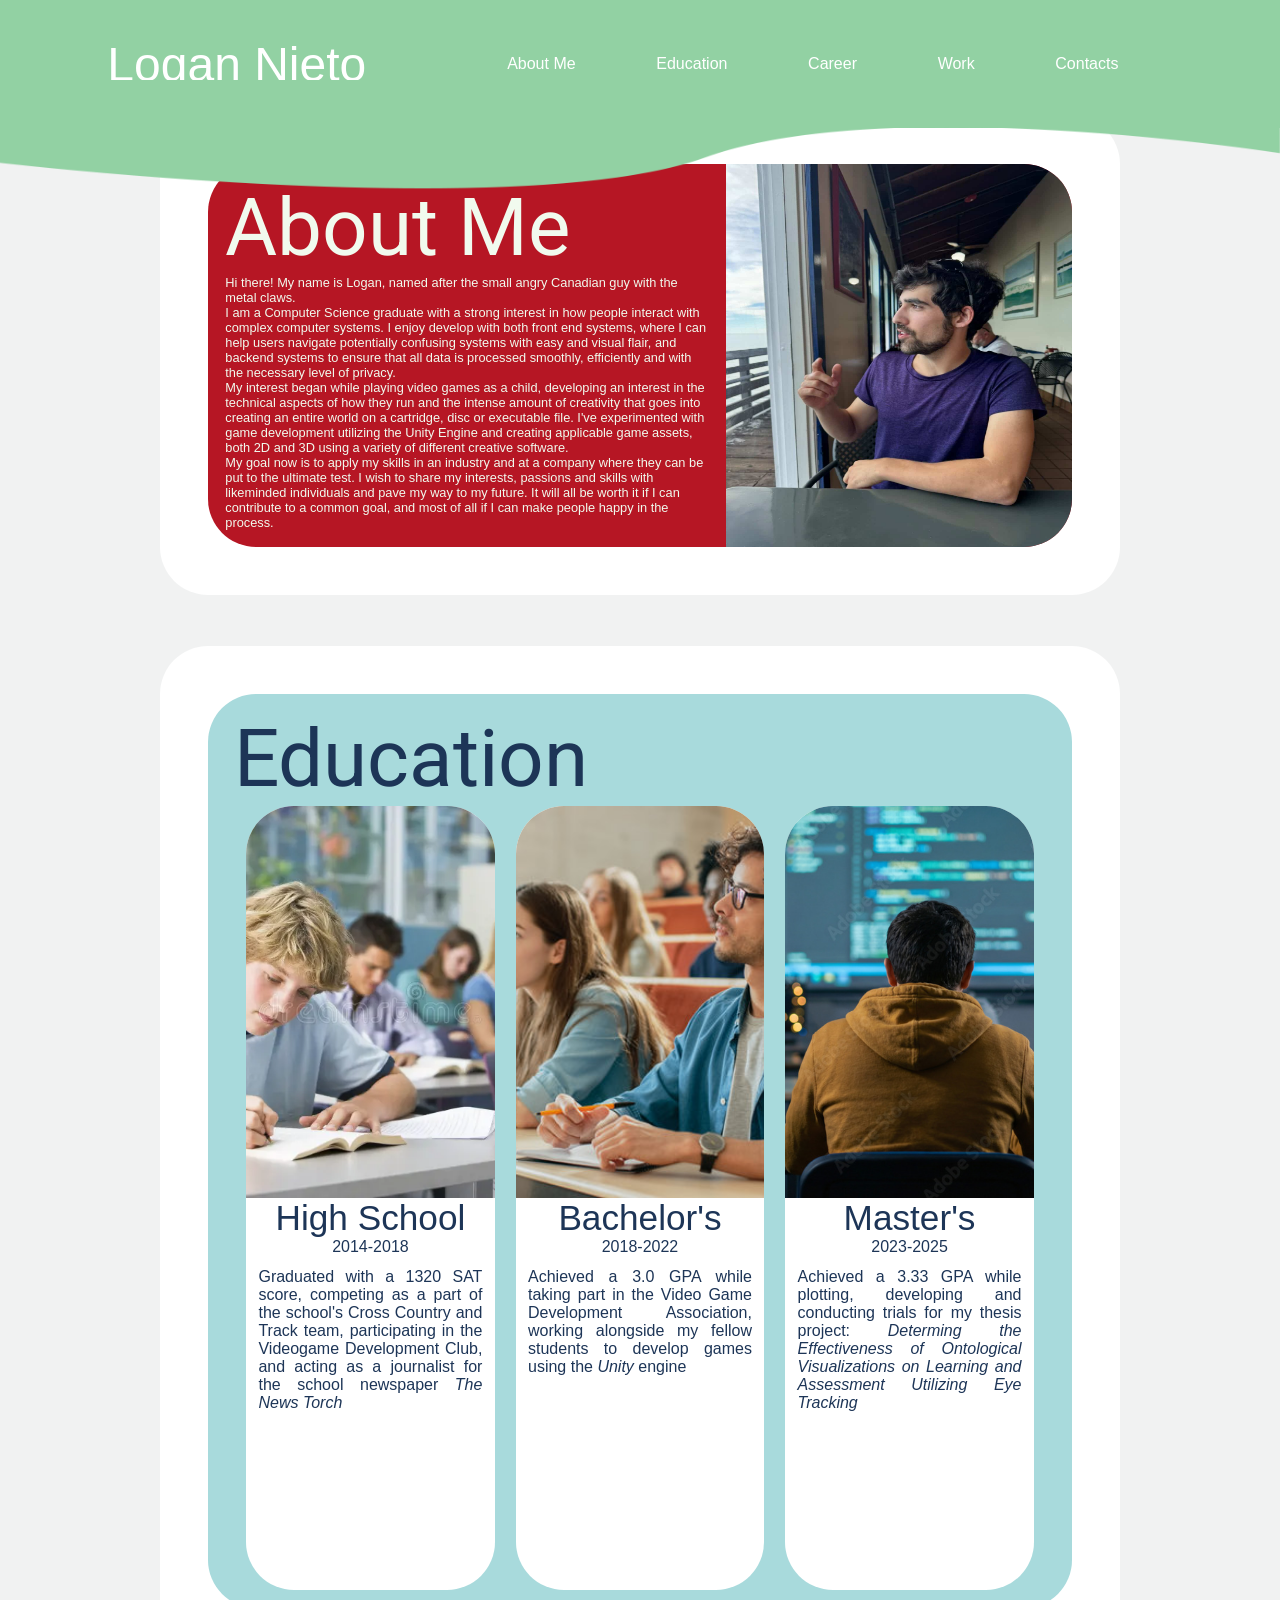
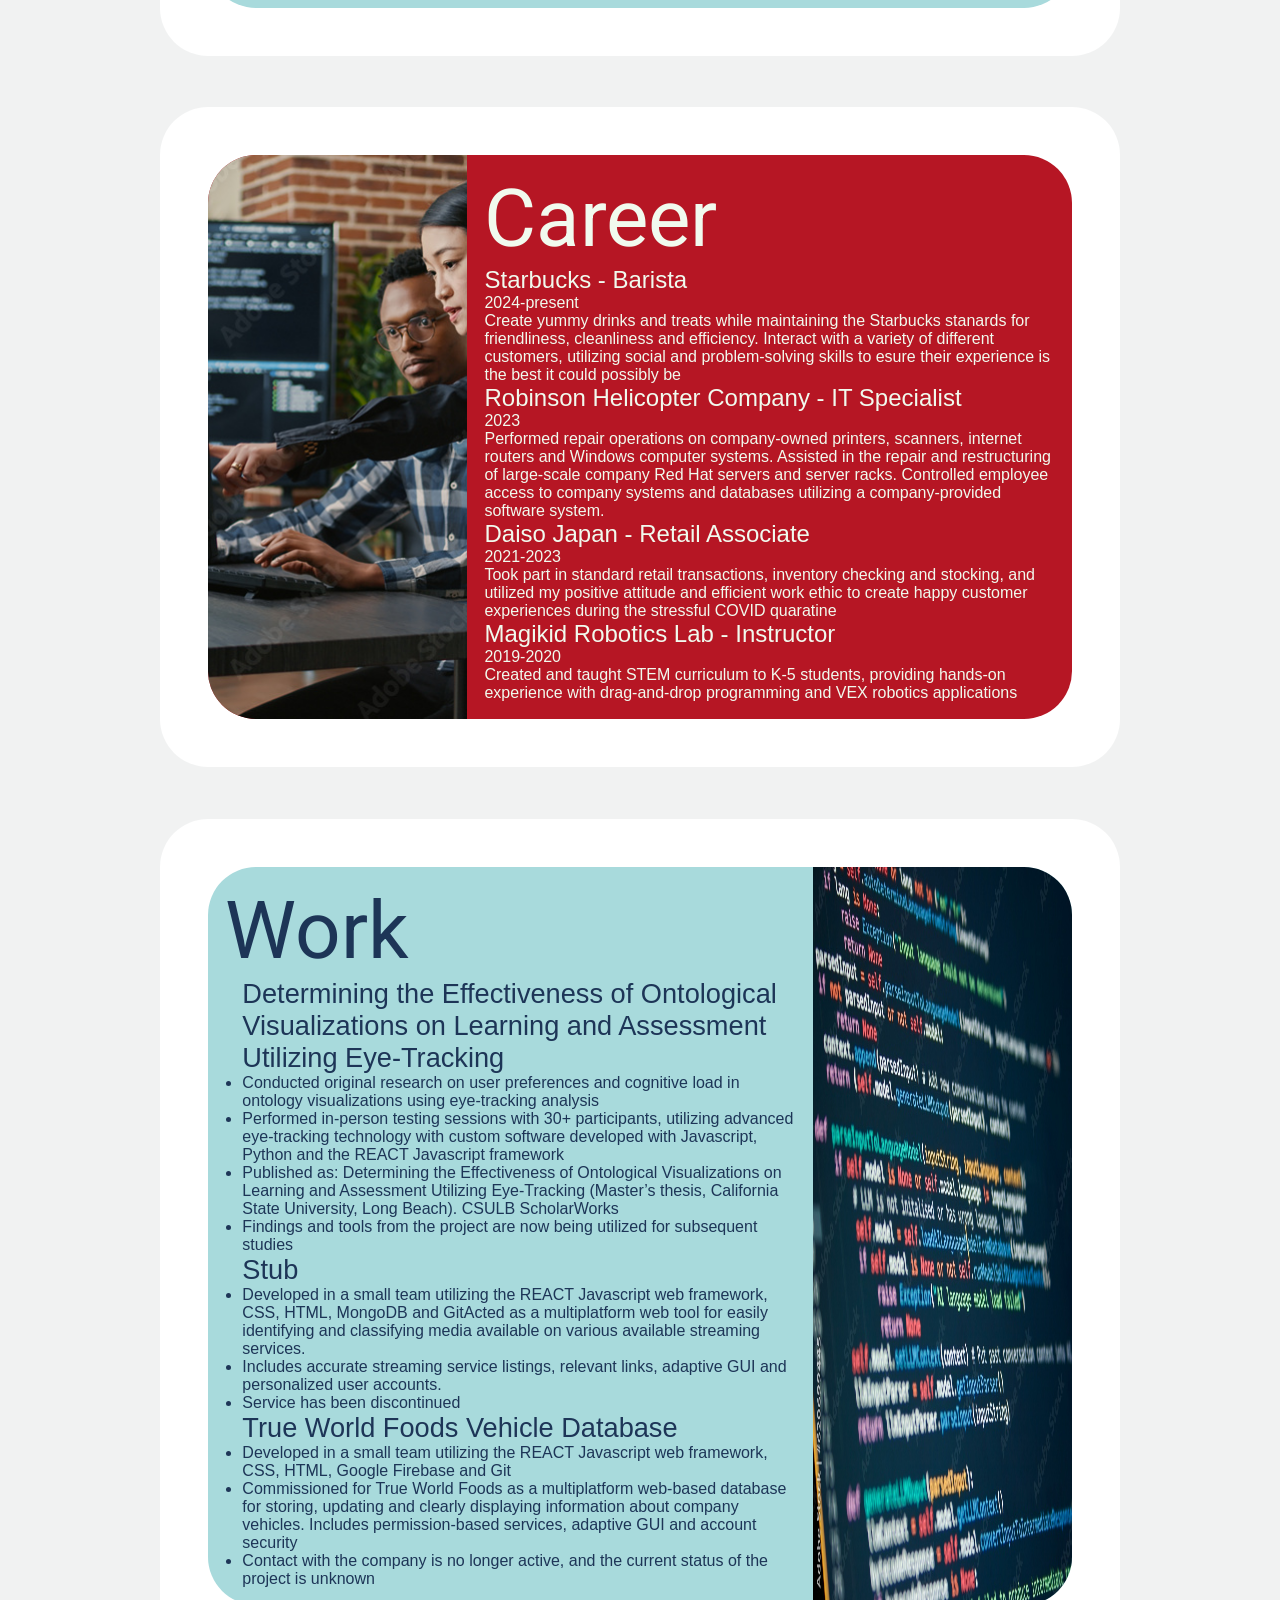
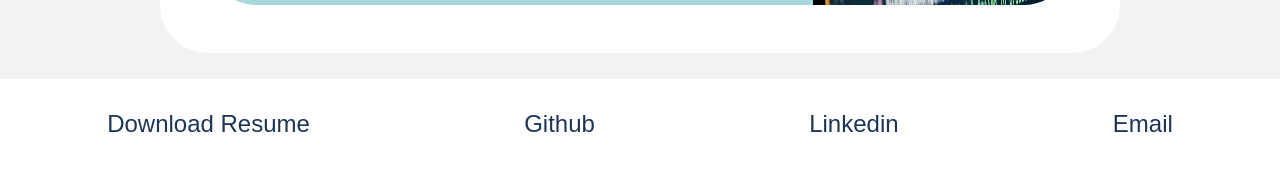
==== commit a2c3816d: "Navbar stylization + recolor, Reactive layout changes" ====
--- a/index.html
+++ b/index.html
@@ -31,6 +31,8 @@
             <a class="navbar-text-body-button" href="#contacts">Contacts</a>
         </div>
     </div>
+    <img class="navbar_decor" src="./media/sidebar.png" style="position:fixed;margin-left:350px;height:100vh;">
+    <img class="navbar_decor_hor" src="./media/sidebar_hor.png" style="position:fixed;margin-top:calc(10vh - 10px);width:100vw;">
 
     <!--The content block-->
     <div class="content_body">
--- a/styling2.css
+++ b/styling2.css
@@ -5,9 +5,9 @@
 
     --top-bar_color:white;                  /*The bar located at the top of the page*/
 
-    --navbar-background_color:#1D3557;      /*The navigation bar background*/
-    --navbar-title_color:#F1FAEE;           /*The navigation bar title*/
-    --navbar-body_color:#F1FAEE;            /*The navibation bar body text*/
+    --navbar-background_color:#92d1a3;      /*The navigation bar background*/
+    --navbar-title_color:white;           /*The navigation bar title*/
+    --navbar-body_color:white;            /*The navibation bar body text*/
 
     --section-background_color:white;       /*The background color of each section*/
 
@@ -136,7 +136,7 @@
     display: flex;
     flex-direction:column;
 
-    flex:1 0 auto;
+    flex:1 1 auto;
     align-items:center;
 
     margin-left:350px;
@@ -145,7 +145,6 @@
 /*top bar*/
 /*----------------------------------------*/
 .top-bar_body {
-    display:flex;
     align-items:center;
     justify-content:center;
 
@@ -156,6 +155,19 @@
     min-height:100px;
     background-color:var(--top-bar_color);
 }
+
+@media (max-width:1600px)
+{
+    .top-bar_body {
+        display:none;
+    }
+}
+@media (min-width:1601px)
+{
+    .top-bar_body {
+        display:flex;
+    }
+}
 /*----------------------------------------*/
 
 /*The main body for the entire web page*/
@@ -170,7 +182,7 @@
     background-color:var(--main-background_color);
 }
 
-@media (max-width:1400px)
+@media (max-width:1600px)
 {
     .main_body {
         display:flex;
@@ -224,8 +236,16 @@
     font-family: Arial, Helvetica, sans-serif;
 }
 
+.navbar_decor {
+    position:fixed;
+}
+
+.navbar_decor_hor {
+    position:fixed;
+}
+
 /*Mobile display*/
-@media (max-width:1400px)
+@media (max-width:1600px)
 {
     .navbar_body {
         flex-direction:row;
@@ -240,6 +260,14 @@
         position:fixed;
     }
 
+    .navbar_decor {
+        display:none;
+    }
+
+    .navbar_decor_hor {
+        display:block;
+    }
+
     .navbar_section_title {
         flex-direction:row;
         width:clamp(20%, 30%, 30%);
@@ -284,7 +312,7 @@
 }
 
 /*Desktop display*/
-@media (min-width:1401px)
+@media (min-width:1601px)
 {
     .navbar_body {
         flex:0 0 auto;
@@ -294,6 +322,14 @@
         height:100vh;
 
         position:fixed;
+    }
+
+    .navbar_decor {
+        display:block;
+    }
+
+    .navbar_decor_hor {
+        display:none;
     }
 
     .navbar_section_title {
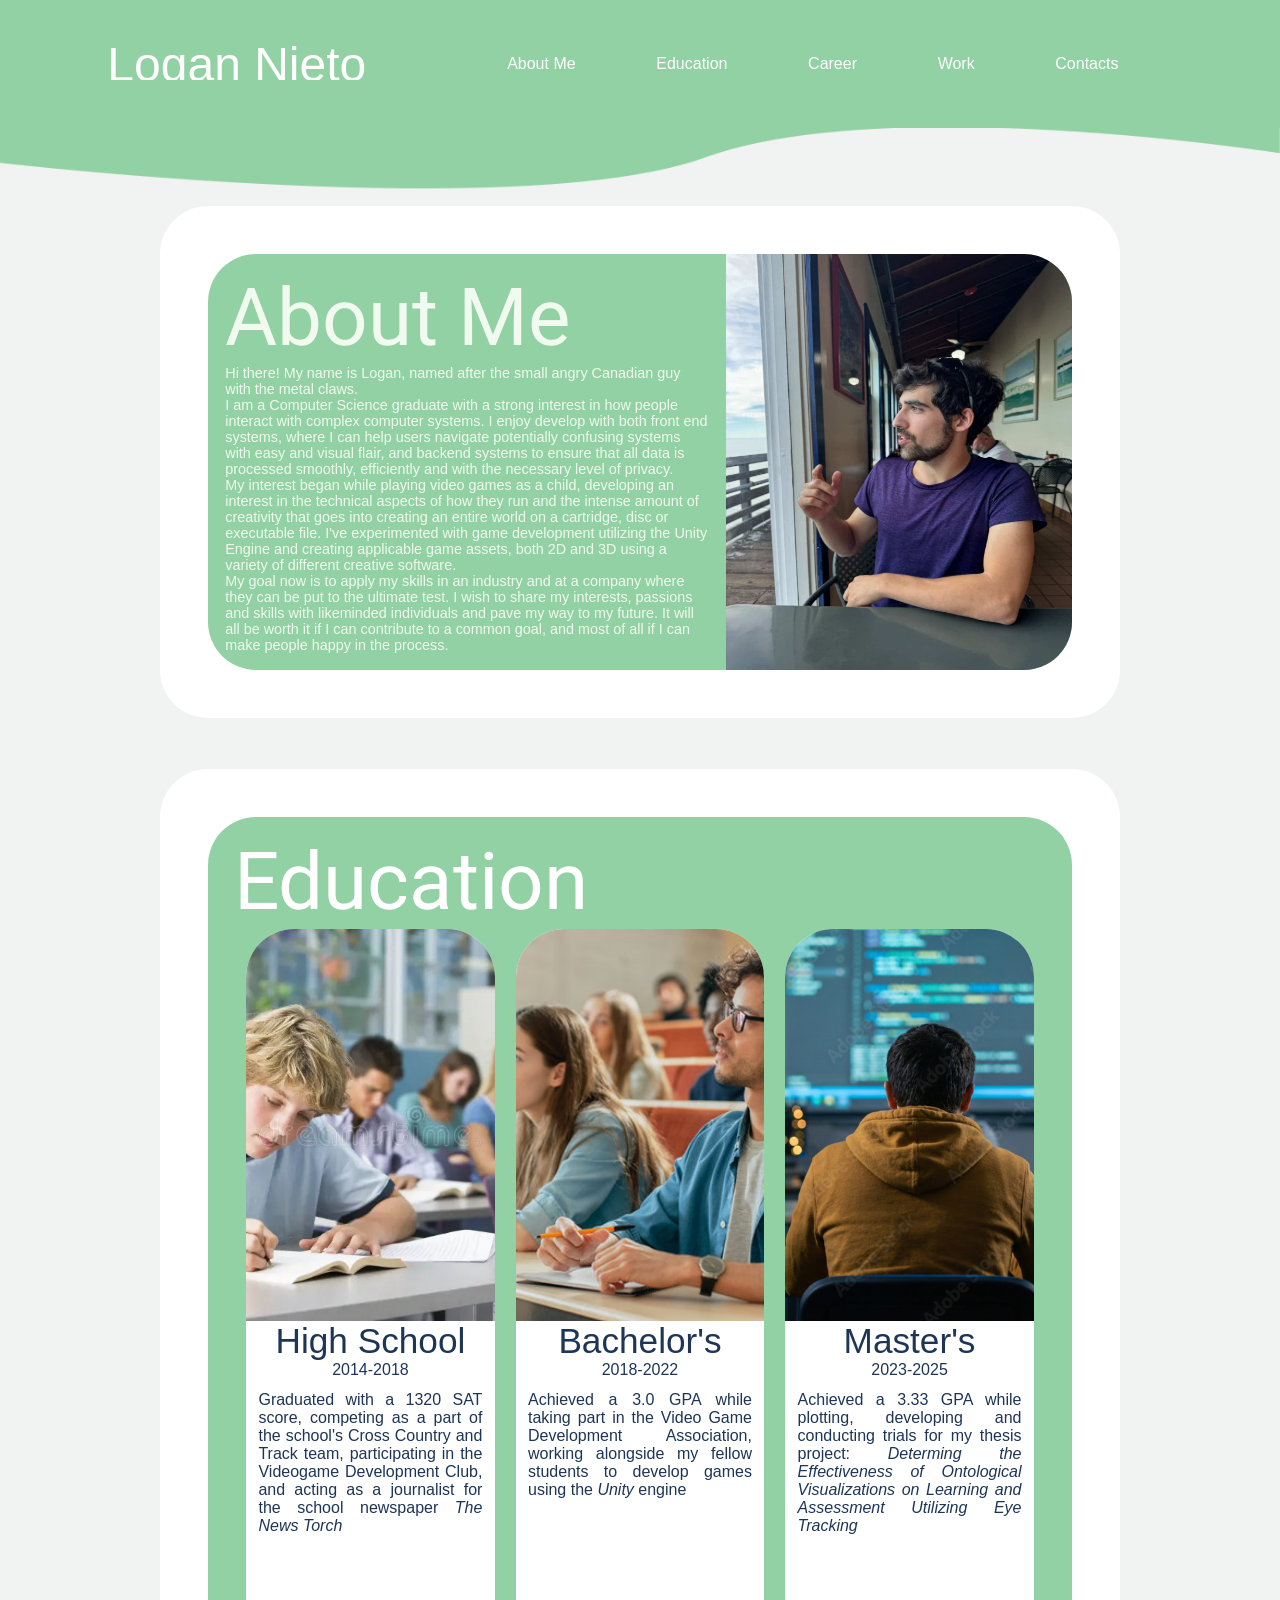
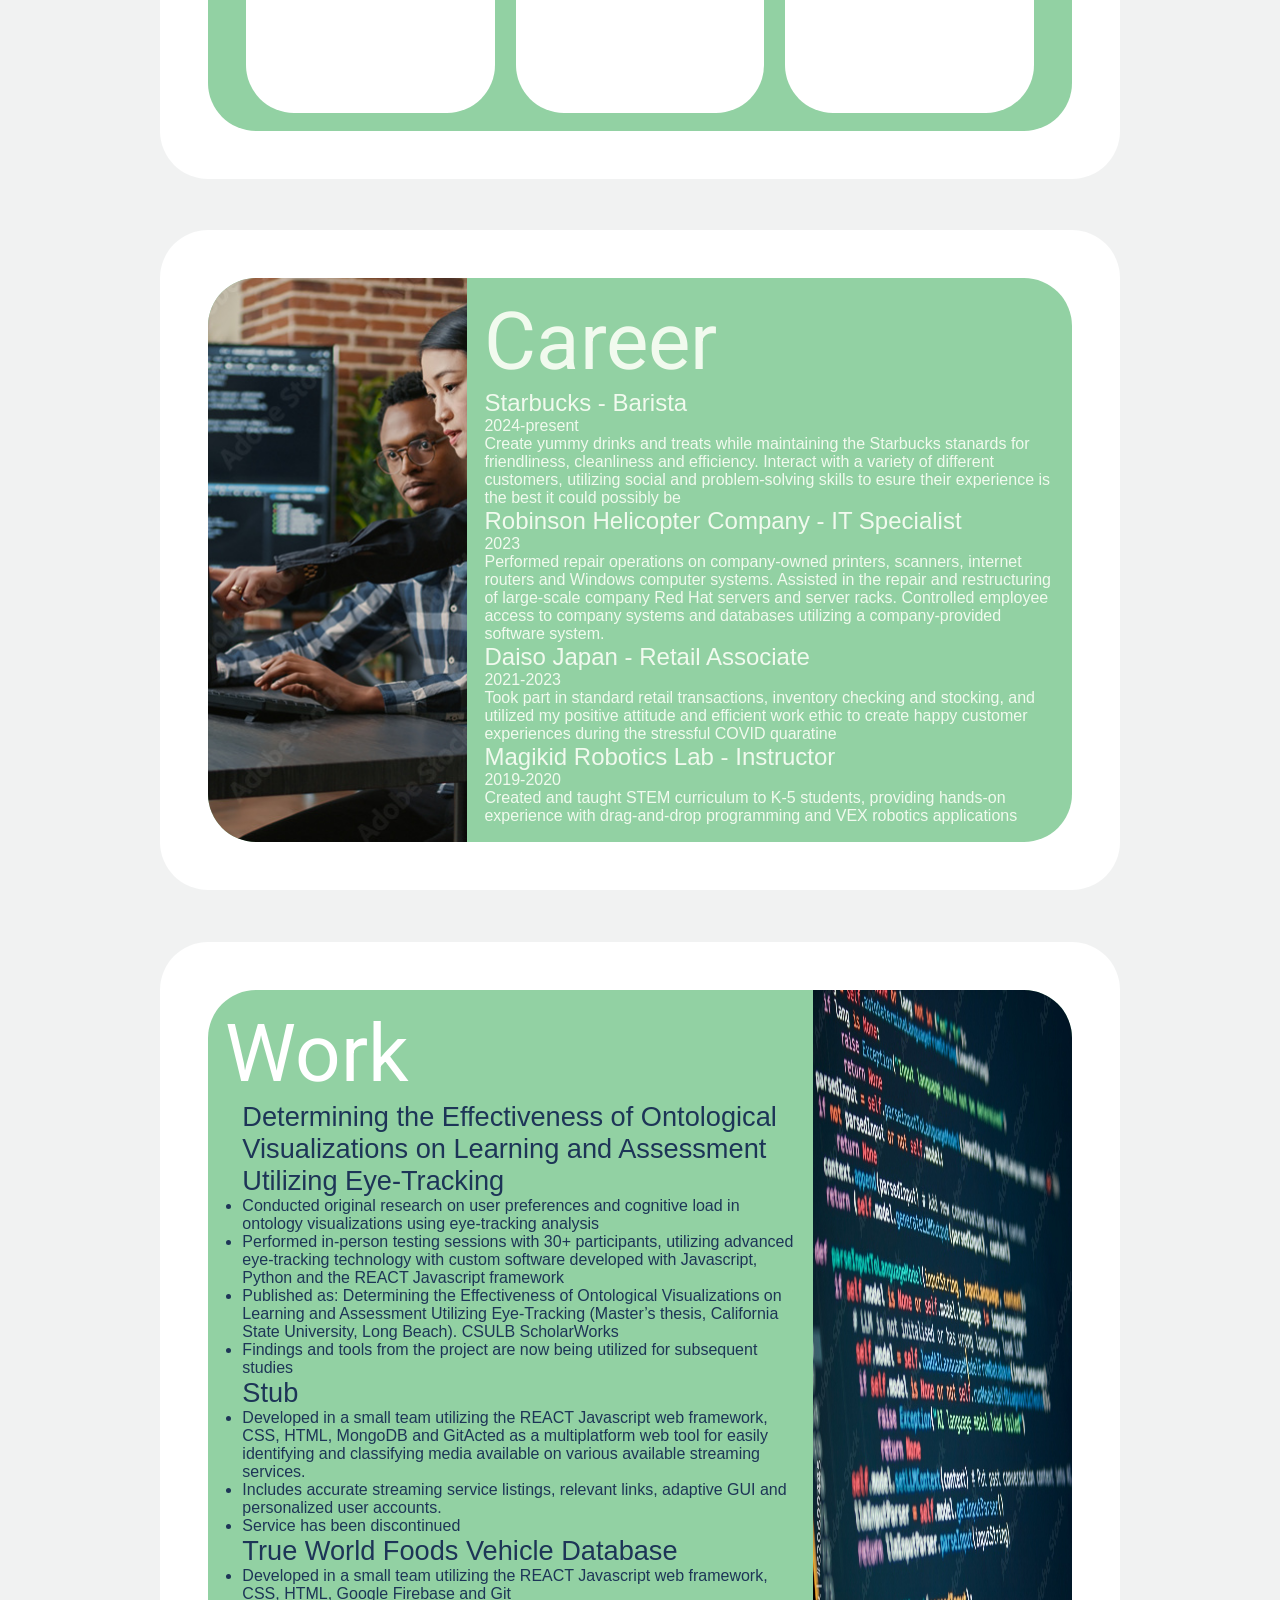
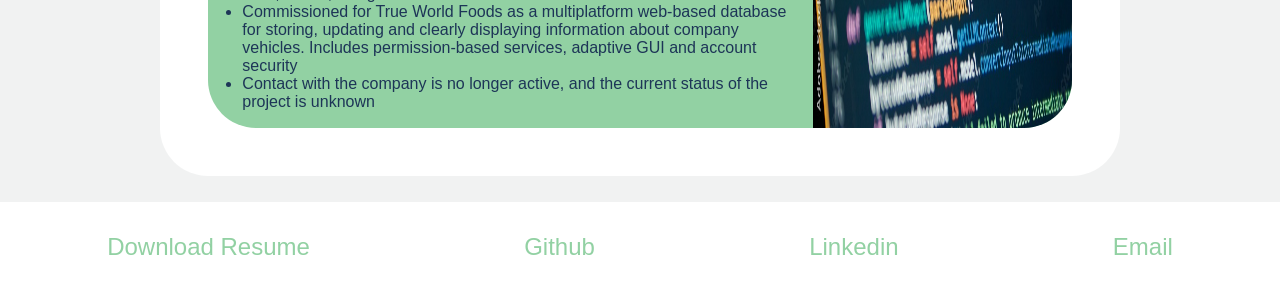
==== commit 67d1e505: "Recolor + Reactive Layout Adjustment P2" ====
--- a/index.html
+++ b/index.html
@@ -31,8 +31,8 @@
             <a class="navbar-text-body-button" href="#contacts">Contacts</a>
         </div>
     </div>
-    <img class="navbar_decor" src="./media/sidebar.png" style="position:fixed;margin-left:350px;height:100vh;">
-    <img class="navbar_decor_hor" src="./media/sidebar_hor.png" style="position:fixed;margin-top:calc(10vh - 10px);width:100vw;">
+    <img class="navbar_decor" src="./media/sidebar.png">
+    <img class="navbar_decor_hor" src="./media/sidebar_hor.png">
 
     <!--The content block-->
     <div class="content_body">
--- a/styling2.css
+++ b/styling2.css
@@ -11,15 +11,15 @@
 
     --section-background_color:white;       /*The background color of each section*/
 
-    --section_color1:#B61624;               /*The foreground color of the 1st and 3rd sections*/
+    --section_color1:#92d1a3;               /*The foreground color of the 1st and 3rd sections*/
     --section-title_color:#F1FAEE;          /*The title color of the 1st and 3rd sections*/
     --section-body_color:#F1FAEE;           /*The main body text color of the 1st and 3rd sections*/
 
-    --section_color2:#A8DADC;               /*The foreground color of the 2nd and 4th sections*/
-    --section-title_color2:#1D3557;         /*The title color of the 2nd and 4th sections*/
+    --section_color2:#92d1a3;               /*The foreground color of the 2nd and 4th sections*/
+    --section-title_color2:white;         /*The title color of the 2nd and 4th sections*/
     --section-body_color2:#1D3557;          /*The main body text color of the 2nd and 4th sections*/
 
-    --contact-text-color:#1D3557;           /*The text links for the contact section*/
+    --contact-text-color:#92d1a3;           /*The text links for the contact section*/
     /*--------------------------------------------------------------------------------------------------*/
 
     /*--------------------------------------------------------------------------------------------------*/
@@ -86,6 +86,7 @@
     /*width:clamp(var(--section_w-min), var(--section_w-pref), var(--section_w-max));*/
     width:1000px;
     max-width:75vw;
+    min-width:900px;
     flex-shrink:0;
 
 }
@@ -192,8 +193,7 @@
         flex:1 0 auto;
         align-items:center;
 
-        width:calc(100vw-350px);
-        margin-top:10vh;
+        margin-top:20vh;
         margin-left:0%;
 }
 }
@@ -248,10 +248,11 @@
 @media (max-width:1600px)
 {
     .navbar_body {
+        flex:0 0 auto;
         flex-direction:row;
 
         height:10vh;
-        max-height:10%;
+        min-height:100px;
         width:100vw;
         min-width:680px;
 
@@ -266,6 +267,11 @@
 
     .navbar_decor_hor {
         display:block;
+
+        position:fixed;
+        margin-top:calc(10vh - 10px);
+        width:100vw;
+        min-width:680px;
     }
 
     .navbar_section_title {
@@ -326,6 +332,9 @@
 
     .navbar_decor {
         display:block;
+        position:fixed;
+        margin-left:350px;
+        height:100vh;
     }
 
     .navbar_decor_hor {
@@ -421,7 +430,7 @@
 
 .about-me_text-block {
     flex: 1 0 auto;
-    font-size:0.8em;
+    font-size:0.9em;
 }
 
 .about-me_img {
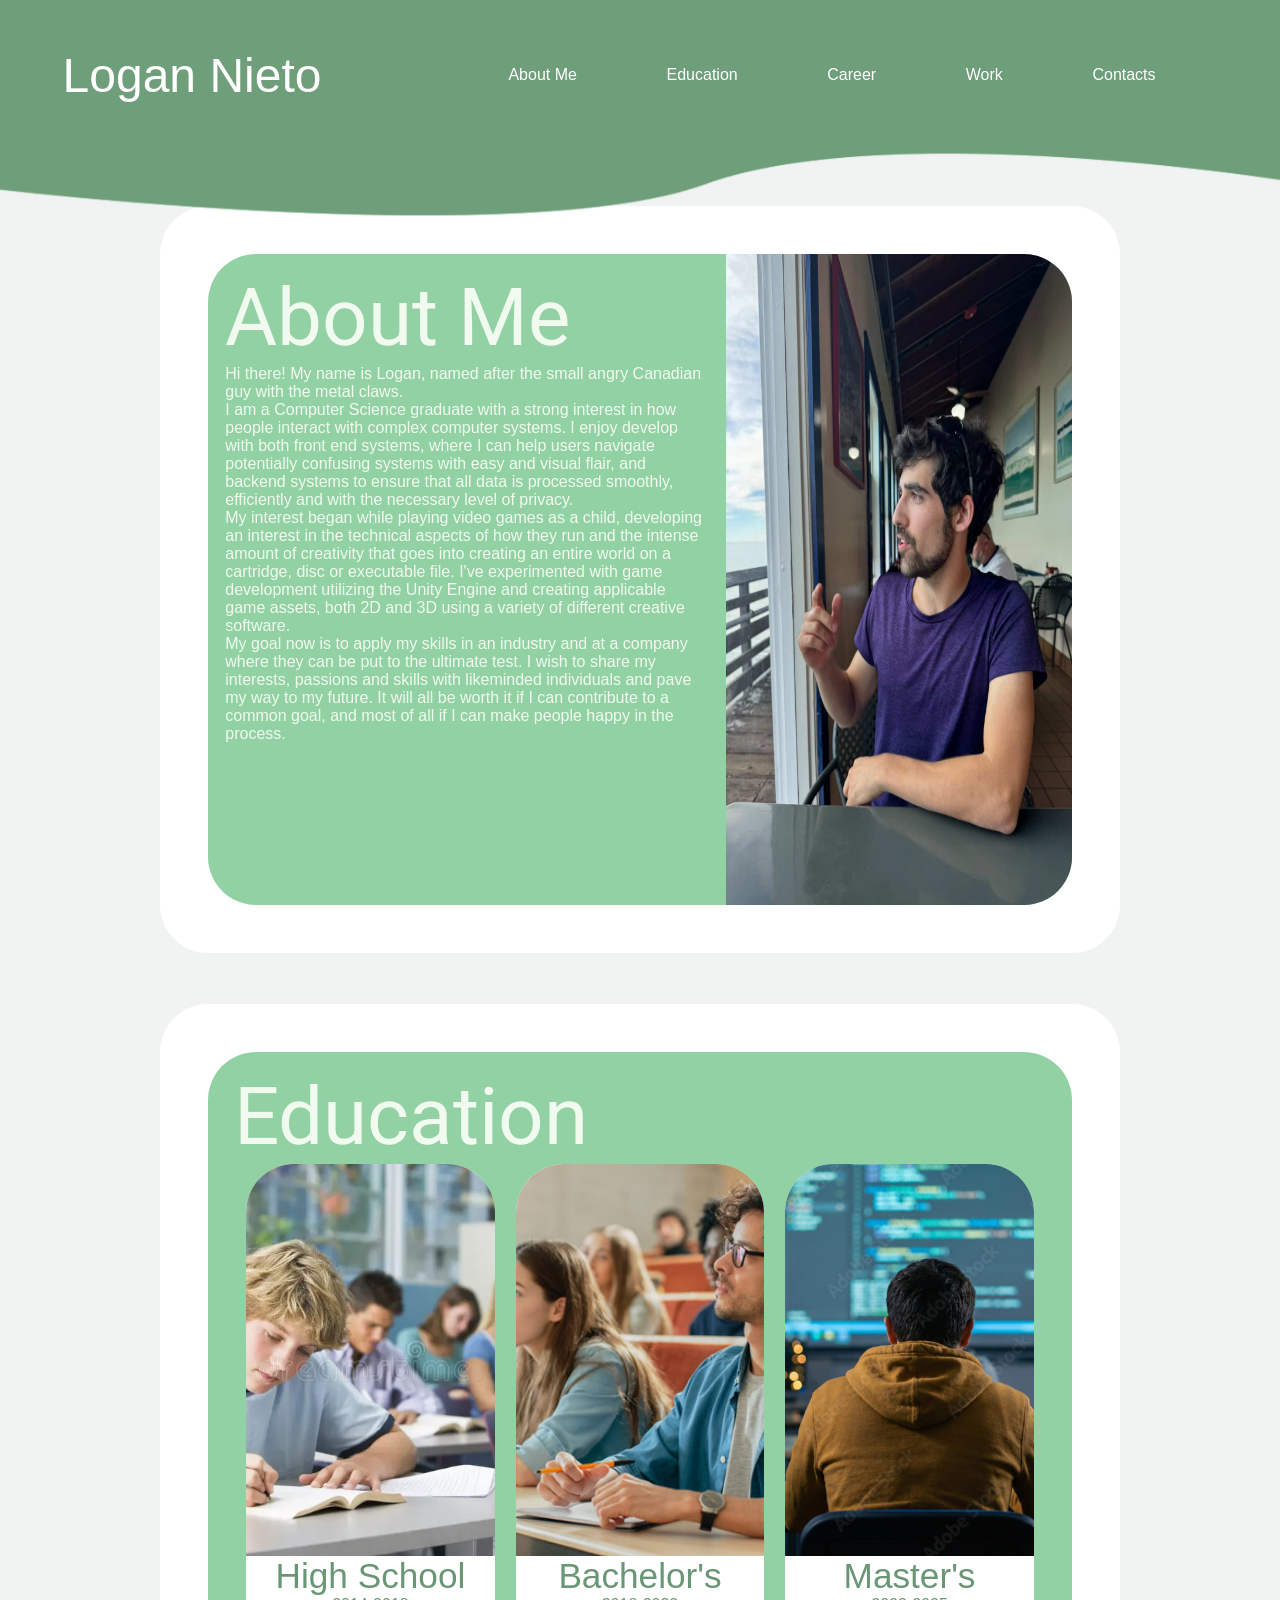
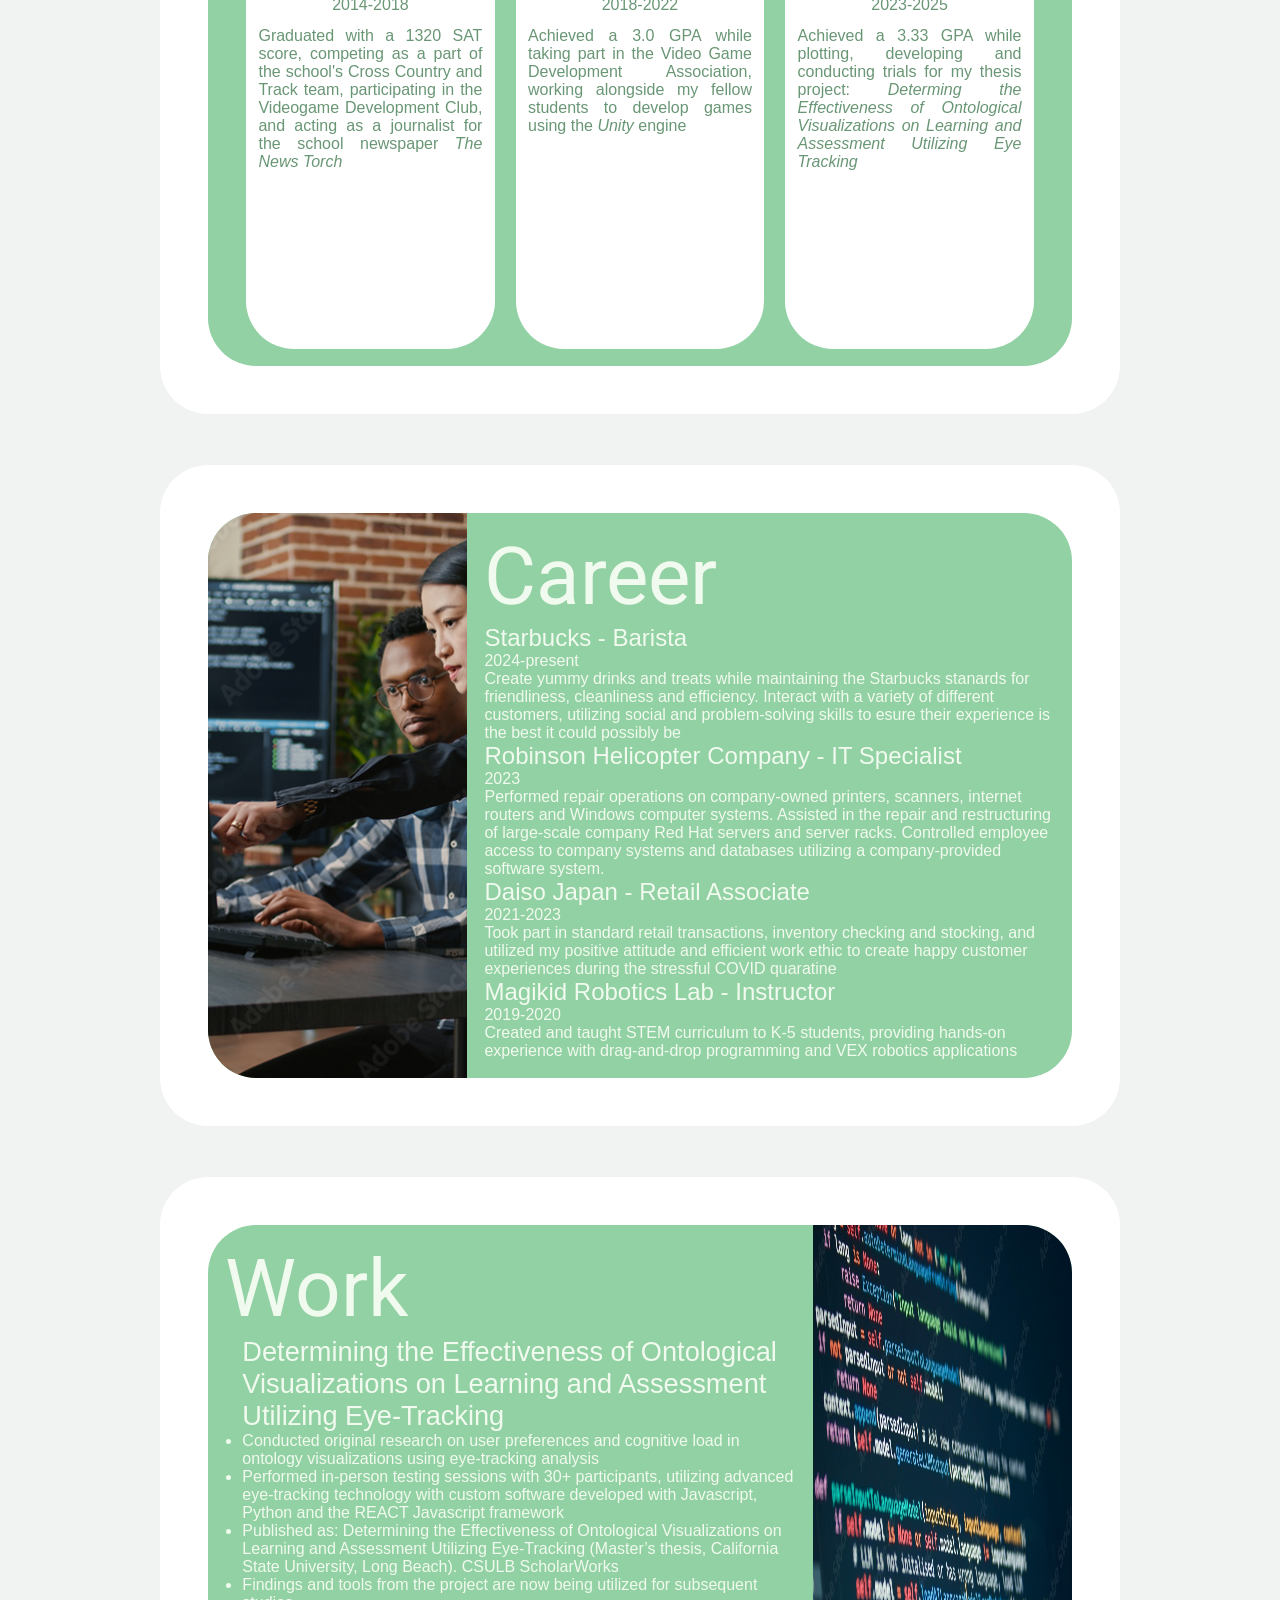
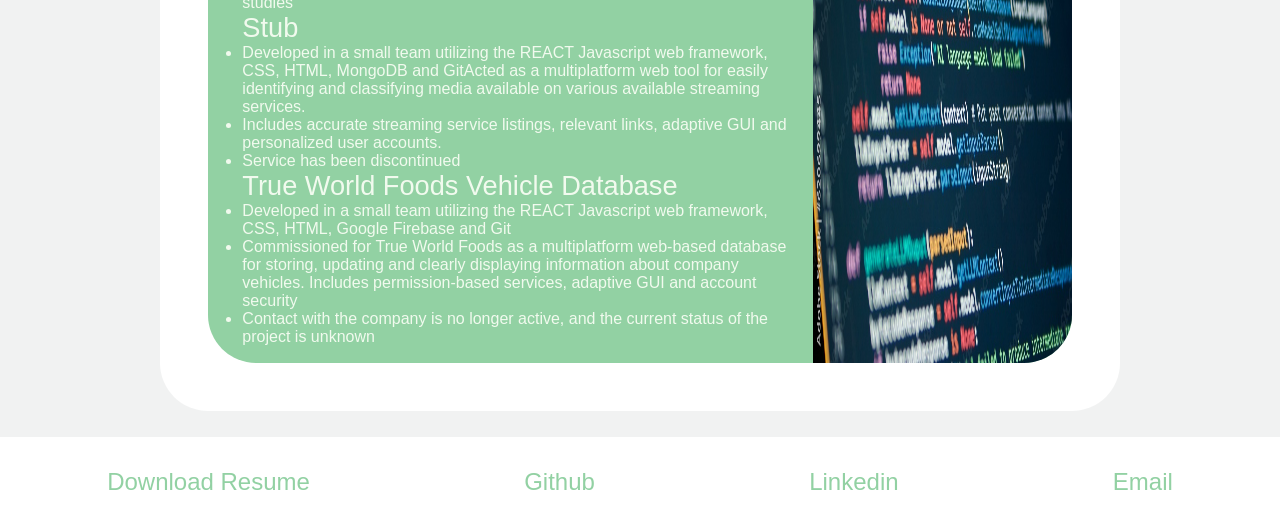
==== commit 12a237bd: "Color contrast + Navbar Reactivity" ====
--- a/index.html
+++ b/index.html
@@ -31,8 +31,8 @@
             <a class="navbar-text-body-button" href="#contacts">Contacts</a>
         </div>
     </div>
-    <img class="navbar_decor" src="./media/sidebar.png">
-    <img class="navbar_decor_hor" src="./media/sidebar_hor.png">
+    <img class="navbar_decor" src="./media/sidebar_1.png">
+    <img class="navbar_decor_hor" src="./media/sidebar_hor_1.png">
 
     <!--The content block-->
     <div class="content_body">
@@ -41,7 +41,7 @@
 
         <!--The about me section of the content block-->
         <section id="aboutme" class="about-me_body section-body section display_flex_row" style="--section-height:50;">
-            <div class="display_flex_row section_interior" style="border-radius:3rem; overflow:hidden;width:100%;">
+            <div class="display_flex_row section_interior" style="border-radius:3rem; overflow-x:hidden;overflow-y:visible;width:100%;">
                 <!--The about me section of the content block-->
                 <div class="about-me_text display_flex_column">
                     <!--About me title-->
@@ -51,8 +51,7 @@
                     <div class="about-me_text-block section-body-text">Hi there! My name is Logan, named after the small angry Canadian guy with the metal claws.</div>
                     <div class="about-me_text-block section-body-text">I am a Computer Science graduate with a strong interest in how people interact with complex computer systems. I enjoy develop with both front end systems, where I can help users navigate potentially confusing systems with easy and visual flair, and backend systems to ensure that all data is processed smoothly, efficiently and with the necessary level of privacy.</div>
                     <div class="about-me_text-block section-body-text">My interest began while playing video games as a child, developing an interest in the technical aspects of how they run and the intense amount of creativity that goes into creating an entire world on a cartridge, disc or executable file. I've experimented with game development utilizing the Unity Engine and creating applicable game assets, both 2D and 3D using a variety of different creative software.</div>
-                    <div class="about-me_text-block section-body-text">My goal now is to apply my skills in an industry and at a company where they can be put to the ultimate test. I wish to share my interests, passions and skills with likeminded individuals and pave my way to my future. It will all be worth it if I can contribute to a common goal, and most of all if I can make people happy in the process.</div>
-                    
+                    <div class="about-me_text-block section-body-text" style="margin-bottom:30%;">My goal now is to apply my skills in an industry and at a company where they can be put to the ultimate test. I wish to share my interests, passions and skills with likeminded individuals and pave my way to my future. It will all be worth it if I can contribute to a common goal, and most of all if I can make people happy in the process.</div>
                     
                 </div>
                 <!--About me image-->
@@ -64,32 +63,36 @@
         <section id="education" class="education_body section-body section display_flex_column" style="--section-height:50;">
             <!--Education title-->
             <div class="display_flex_column section_interior2" style="border-radius:3rem;overflow:hidden;flex:1 0 auto;padding:2%;">
-                <div class="education_title section-title2">Education</div>
+                <div class="education_title section-title">Education</div>
                 <div class="education_text display_flex_row">
                     <!--Education text block-->
-                    <div class="education_text-block display_flex_column section-body-text2">
+                    <div class="education_text-block display_flex_column section-body-text">
                         <img src="./media/highschool.webp" class="education_text-block-img">
-                        <div class="education_text-block-title section-body-text2">High School</div>
-                        <div class="education_text-block-subtitle section-body-text2">2014-2018</div>
+                        <div style="text-align:center;">
+                            <div class="education_text-block-title section-body-text2">High School</div>
+                            <div class="education_text-block-subtitle section-body-text2">2014-2018</div>
+                        </div>
                         <div class="education_text-block-text section-body-text2">Graduated with a 1320 SAT score, competing as a part of the school's Cross Country and Track team, participating in the Videogame Development Club, and acting as a journalist for the school newspaper <i>The News Torch</i></i></div>
                     </div>
 
                     <!--Education text block-->
-                    <div class="education_text-block display_flex_column section-body-text2">
+                    <div class="education_text-block display_flex_column section-body-text">
                         <img src="./media/college.jpg" class="education_text-block-img">
-                        <div class="education_text-block-title">Bachelor's</div>
-                        <div class="education_text-block-subtitle">2018-2022</div>
-                        <div class="education_text-block-text">Achieved a 3.0 GPA while taking part in the Video Game Development Association, working alongside my fellow students to develop games using the <i>Unity</i> engine</div>
+                        <div style="text-align:center;">
+                            <div class="education_text-block-title section-body-text2">Bachelor's</div>
+                            <div class="education_text-block-subtitle section-body-text2">2018-2022</div>
+                        </div>
+                        <div class="education_text-block-text section-body-text2">Achieved a 3.0 GPA while taking part in the Video Game Development Association, working alongside my fellow students to develop games using the <i>Unity</i> engine</div>
                     </div>
 
                     <!--Education text block-->
-                    <div class="education_text-block display_flex_column section-body-text2">
+                    <div class="education_text-block display_flex_column section-body-text">
                         <img src="./media/masters.jpg" class="education_text-block-img">
                         <div style="text-align:center;">
-                            <div class="education_text-block-title">Master's</div>
-                            <div class="education_text-block-subtitle">2023-2025</div>
-                        </div>
-                        <div class="education_text-block-text">Achieved a 3.33 GPA while plotting, developing and conducting trials for my thesis project: <i>Determing the Effectiveness of Ontological Visualizations on Learning and Assessment Utilizing Eye Tracking</i></div>
+                            <div class="education_text-block-title section-body-text2">Master's</div>
+                            <div class="education_text-block-subtitle section-body-text2">2023-2025</div>
+                        </div>
+                        <div class="education_text-block-text section-body-text2">Achieved a 3.33 GPA while plotting, developing and conducting trials for my thesis project: <i>Determing the Effectiveness of Ontological Visualizations on Learning and Assessment Utilizing Eye Tracking</i></div>
                     </div>
                 </div>
             </div>
@@ -141,13 +144,13 @@
             <div class="display_flex_row  section_interior2" style="width:100%;border-radius:3rem;overflow:hidden;">
                 <div class="work_text display_flex_column">
                     <!--Career title-->
-                    <div class="work_text-title section-title2">Work</div>
+                    <div class="work_text-title section-title">Work</div>
                     <!--Career text block-->
                     <div class="work_text-block display_flex_column">
                         <!--Work text block-->
                         <div>
-                            <div class="work_text-point-title section-body-text2">Determining the Effectiveness of Ontological Visualizations on Learning and Assessment Utilizing Eye-Tracking</div>
-                            <ul class="section-body-text2" style="list-style-type: disc;">
+                            <div class="work_text-point-title section-body-text">Determining the Effectiveness of Ontological Visualizations on Learning and Assessment Utilizing Eye-Tracking</div>
+                            <ul class="section-body-text" style="list-style-type: disc;">
                                 <li class="sectionSubDescription">Conducted original research on user preferences and cognitive load in ontology visualizations using eye-tracking analysis</li>
                                 <li class="sectionSubDescription">Performed in-person testing sessions with 30+ participants, utilizing advanced eye-tracking technology with custom software developed with Javascript, Python and the REACT Javascript framework </li>
                                 <li class="sectionSubDescription">Published as: Determining the Effectiveness of Ontological Visualizations on Learning and Assessment Utilizing Eye-Tracking (Master’s thesis, California State University, Long Beach). CSULB ScholarWorks</li>
@@ -156,8 +159,8 @@
                         </div>
                         <!--Work text block-->
                         <div>
-                            <div class="work_text-point-title section-body-text2">Stub</div>
-                            <ul class="section-body-text2" style="list-style-type: disc;">
+                            <div class="work_text-point-title section-body-text">Stub</div>
+                            <ul class="section-body-text" style="list-style-type: disc;">
                                 <li class="sectionSubDescription">Developed in a small team utilizing the REACT Javascript web framework, CSS, HTML, MongoDB and GitActed as a multiplatform web tool for easily identifying and classifying media available on various available streaming services.</li>
                                 <li class="sectionSubDescription">Includes accurate streaming service listings, relevant links, adaptive GUI and personalized user accounts.</li>
                                 <li class="sectionSubDescription">Service has been discontinued</li>
@@ -165,8 +168,8 @@
                         </div>
                         <!--Work text block-->
                         <div>
-                            <div class="work_text-point-title section-body-text2">True World Foods Vehicle Database</div>
-                            <ul class="section-body-text2" style="list-style-type: disc;">
+                            <div class="work_text-point-title section-body-text">True World Foods Vehicle Database</div>
+                            <ul class="section-body-text" style="list-style-type: disc;">
                                 <li class="work_text-point">Developed in a small team utilizing the REACT Javascript web framework, CSS, HTML, Google Firebase and Git</li>
                                 <li class="work_text-point">Commissioned for True World Foods as a multiplatform web-based database for storing, updating and clearly displaying information about company vehicles. Includes permission-based services, adaptive GUI and account security</li>
                                 <li class="work_text-point">Contact with the company is no longer active, and the current status of the project is unknown</li>
--- a/styling2.css
+++ b/styling2.css
@@ -5,7 +5,7 @@
 
     --top-bar_color:white;                  /*The bar located at the top of the page*/
 
-    --navbar-background_color:#92d1a3;      /*The navigation bar background*/
+    --navbar-background_color:#6f9e7b;      /*The navigation bar background*/
     --navbar-title_color:white;           /*The navigation bar title*/
     --navbar-body_color:white;            /*The navibation bar body text*/
 
@@ -17,7 +17,7 @@
 
     --section_color2:#92d1a3;               /*The foreground color of the 2nd and 4th sections*/
     --section-title_color2:white;         /*The title color of the 2nd and 4th sections*/
-    --section-body_color2:#1D3557;          /*The main body text color of the 2nd and 4th sections*/
+    --section-body_color2:#699675;          /*The main body text color of the 2nd and 4th sections*/
 
     --contact-text-color:#92d1a3;           /*The text links for the contact section*/
     /*--------------------------------------------------------------------------------------------------*/
@@ -103,6 +103,7 @@
 
 .section_interior { 
     background-color:var(--section_color1);
+    flex:1 0 auto;
 }
 
 .section_interior2 { 
@@ -248,16 +249,13 @@
 @media (max-width:1600px)
 {
     .navbar_body {
-        flex:0 0 auto;
         flex-direction:row;
-
-        height:10vh;
+        box-sizing:border-box;
+
+        height:150px;
         min-height:100px;
         width:100vw;
         min-width:680px;
-
-        padding:5%;
-
         position:fixed;
     }
 
@@ -269,7 +267,7 @@
         display:block;
 
         position:fixed;
-        margin-top:calc(10vh - 10px);
+        margin-top:150px;
         width:100vw;
         min-width:680px;
     }
@@ -430,13 +428,12 @@
 
 .about-me_text-block {
     flex: 1 0 auto;
-    font-size:0.9em;
+    font-size:1em;
 }
 
 .about-me_img {
     width:40%;
     aspect-ratio:1/1;
-    overflow:hidden;
 }
 /*----------------------------------------*/
 
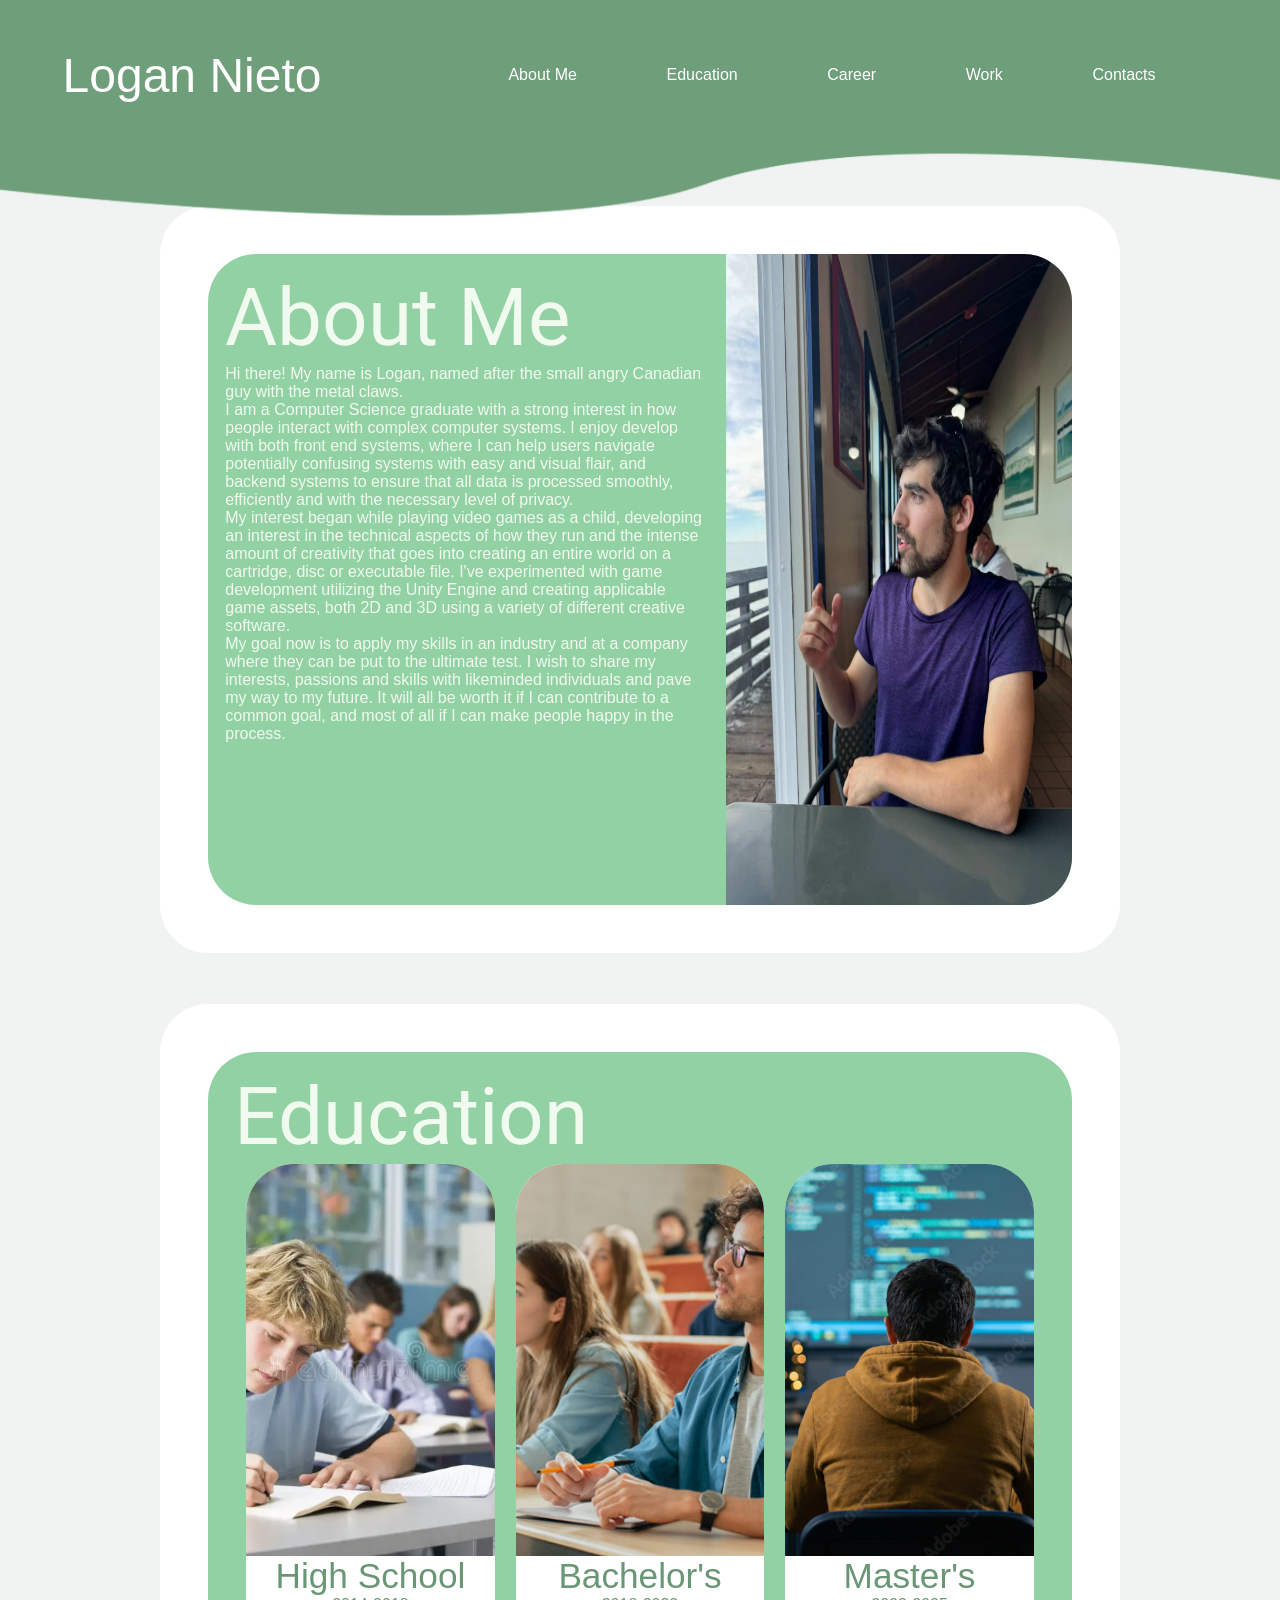
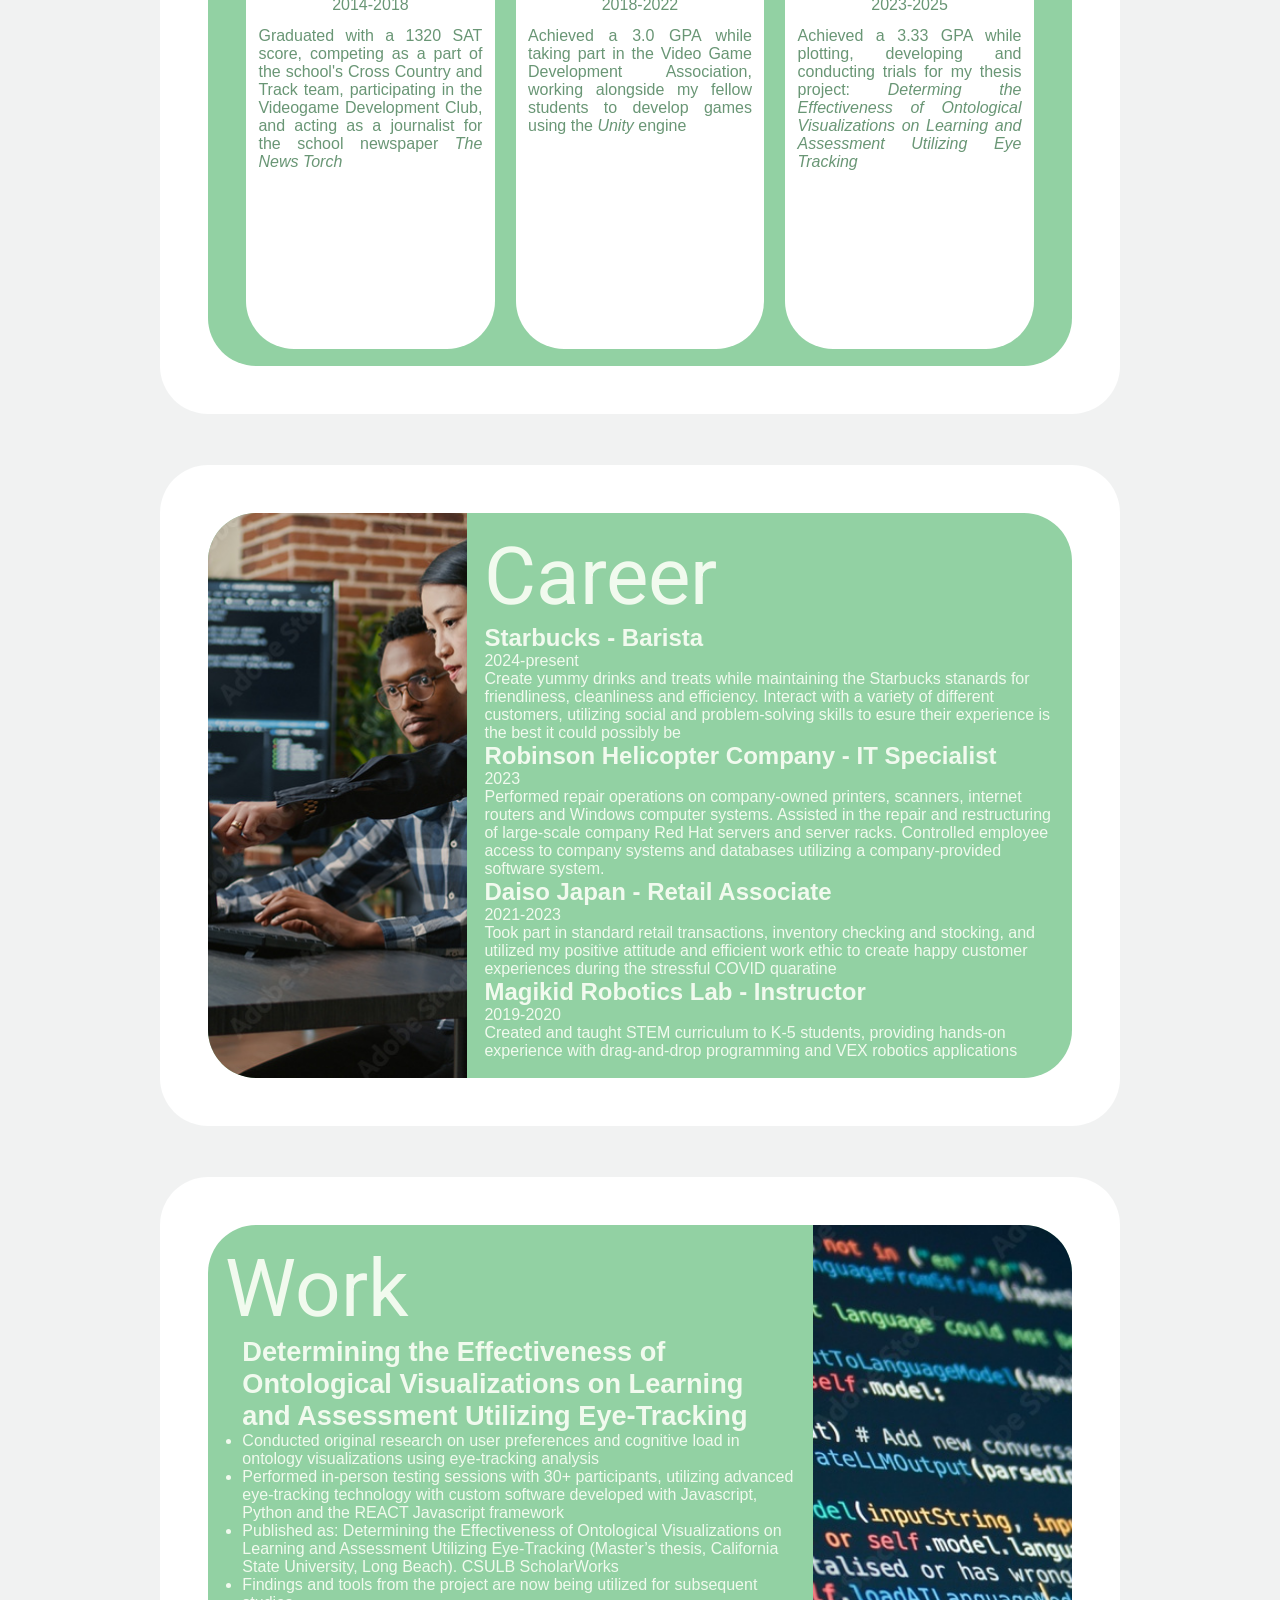
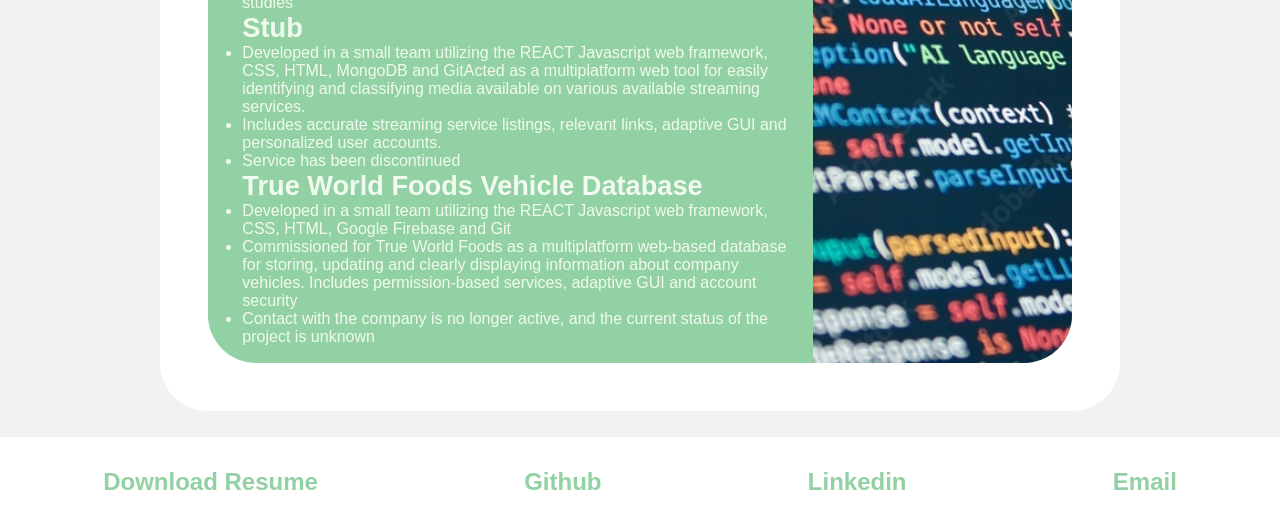
==== commit 02b26cd6: "Work Image Fix + Section Navigation" ====
--- a/index.html
+++ b/index.html
@@ -170,7 +170,7 @@
                         <div>
                             <div class="work_text-point-title section-body-text">True World Foods Vehicle Database</div>
                             <ul class="section-body-text" style="list-style-type: disc;">
-                                <li class="work_text-point">Developed in a small team utilizing the REACT Javascript web framework, CSS, HTML, Google Firebase and Git</li>
+                                <li class="work_text-point section-body-text">Developed in a small team utilizing the REACT Javascript web framework, CSS, HTML, Google Firebase and Git</li>
                                 <li class="work_text-point">Commissioned for True World Foods as a multiplatform web-based database for storing, updating and clearly displaying information about company vehicles. Includes permission-based services, adaptive GUI and account security</li>
                                 <li class="work_text-point">Contact with the company is no longer active, and the current status of the project is unknown</li>
                             </ul>
@@ -178,7 +178,9 @@
                     </div>
                 </div>
                 <!--Career image-->
-                <img class="work_img" src="./media/work.jpg">
+                <div class="work_img display_flex_row">
+                    <img src="./media/work.jpg" style="height:100%;">
+                </div>
             </div>
         </section>
 
--- a/styling2.css
+++ b/styling2.css
@@ -28,6 +28,22 @@
     --section_w-pref:50vw;
     --section_w-max:1250px;
     /*--------------------------------------------------------------------------------------------------*/
+}
+
+@media (max-width:1600px)
+{
+    #aboutme {
+        scroll-margin-top:275px;
+    }
+    #education {
+        scroll-margin-top:275px;
+    }
+    #career {
+        scroll-margin-top:275px;
+    }
+    #education {
+        scroll-margin-top:275px;
+    }
 }
 
 html {
@@ -156,6 +172,13 @@
     width:100%;
     min-height:100px;
     background-color:var(--top-bar_color);
+
+    color:var(--contact-text-color);
+    font-family:Arial, Helvetica, sans-serif;
+    font-size:1.5em;
+    text-align:center;
+
+    padding: 0px 10% 0px 10%;
 }
 
 @media (max-width:1600px)
@@ -520,6 +543,7 @@
 
 .career_text-point-title {
     font-size:1.5em;
+    font-weight:bold;
 }
 
 .career-text_point {
@@ -551,6 +575,13 @@
 .work_img {
     width:30%;
     max-height:100%;
+
+    align-items:center;
+    justify-content:center;
+
+    
+    aspect-ratio:1/1;
+    overflow:hidden;
 }
 
 .work_text-block-img {
@@ -561,10 +592,11 @@
 
 .work_text-point-title {
     font-size:1.7em;
+    font-weight:bold;
 }
 
 .work_text-point {
-
+    font-size:1em;
 }
 /*----------------------------------------*/
 
@@ -587,6 +619,7 @@
     color:var(--contact-text-color);
     font-family:Arial, Helvetica, sans-serif;
     font-size:1.5em;
+    font-weight:bold;
 
     transition: transform 250ms ease;
     transform: scale(1.0);
